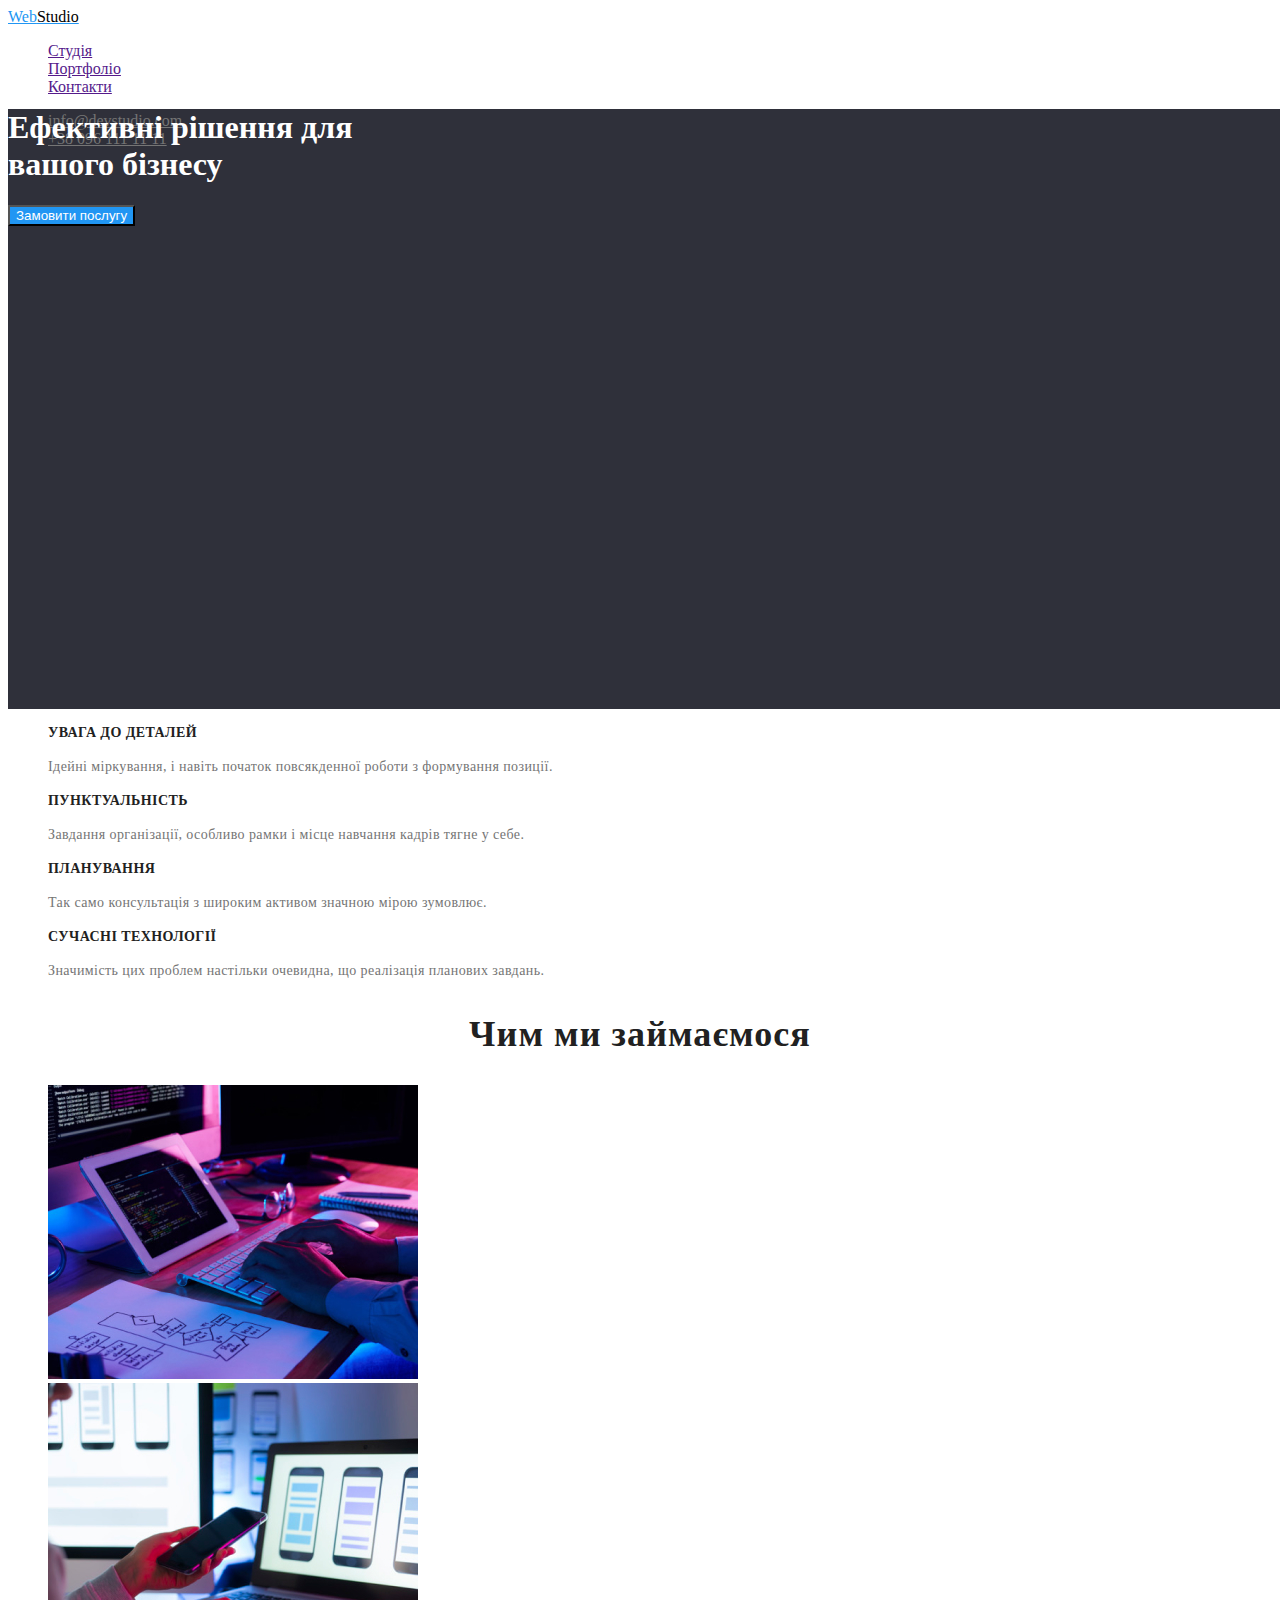
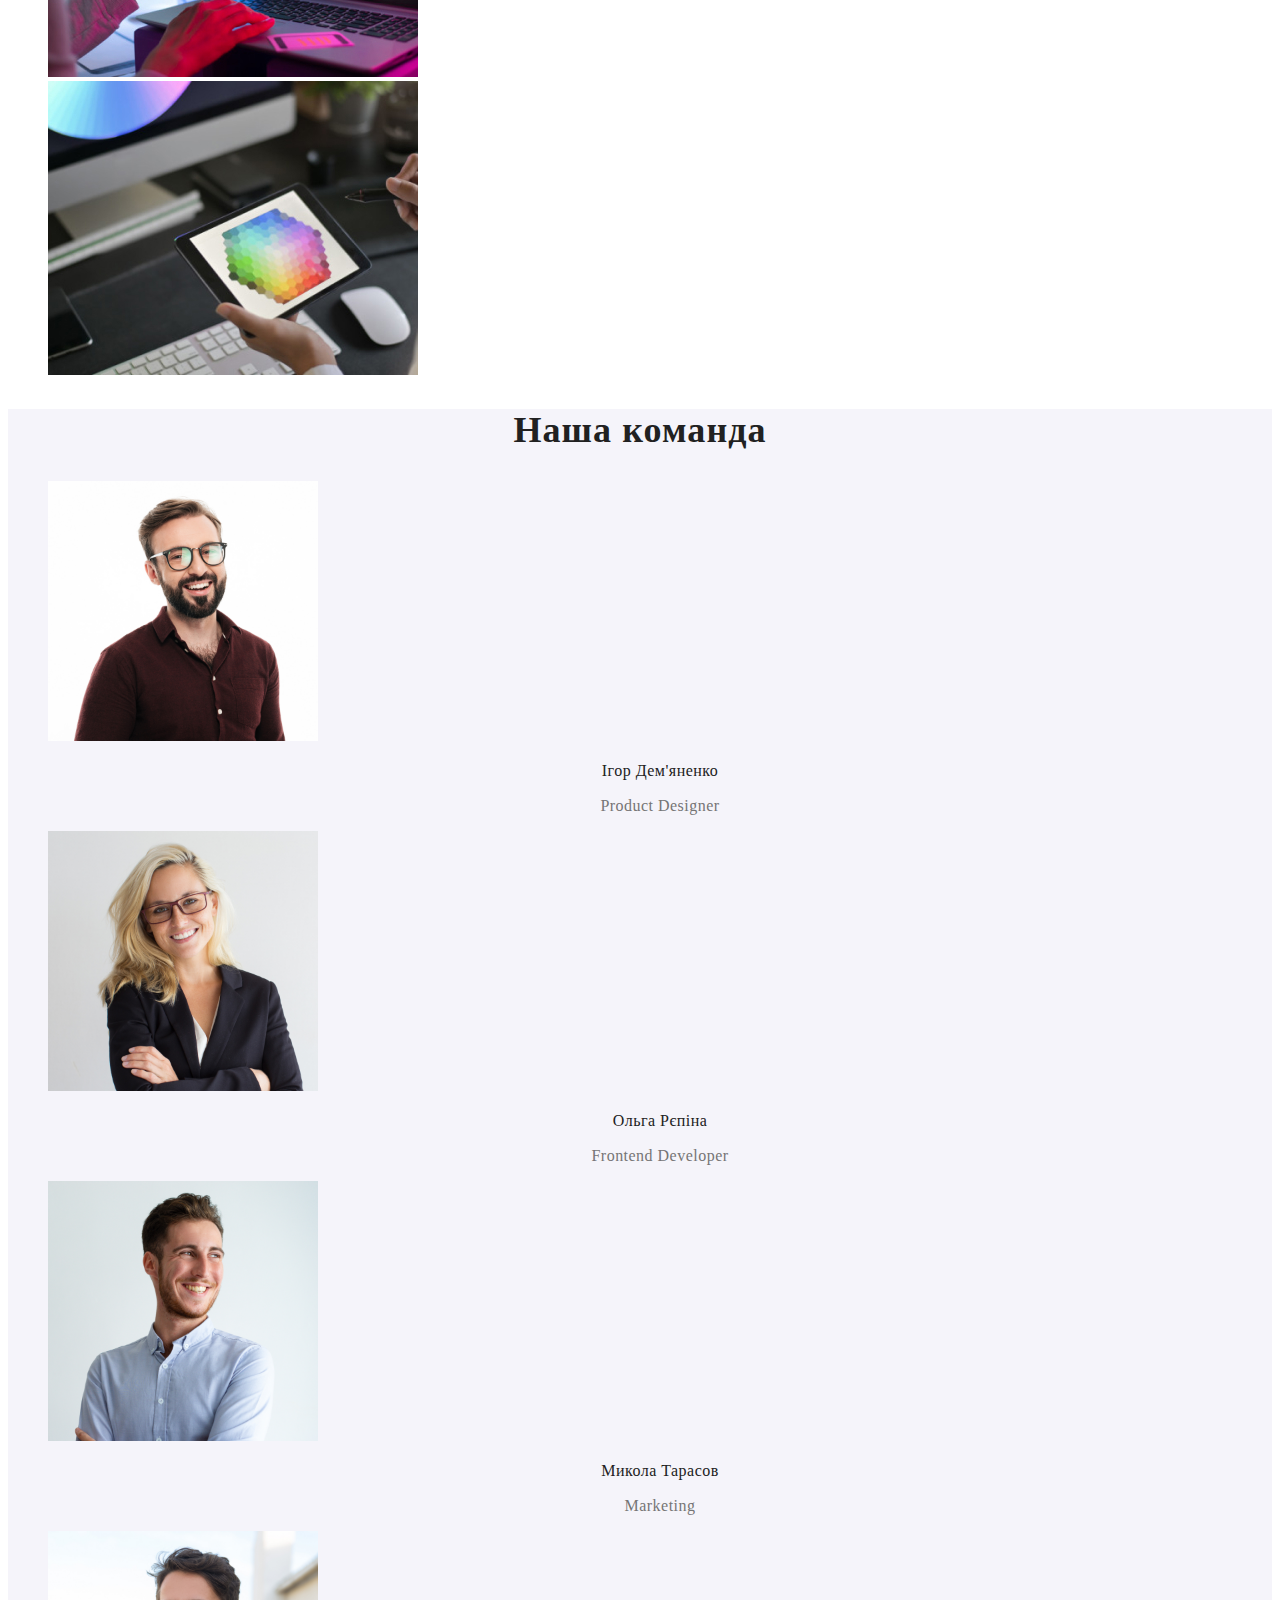
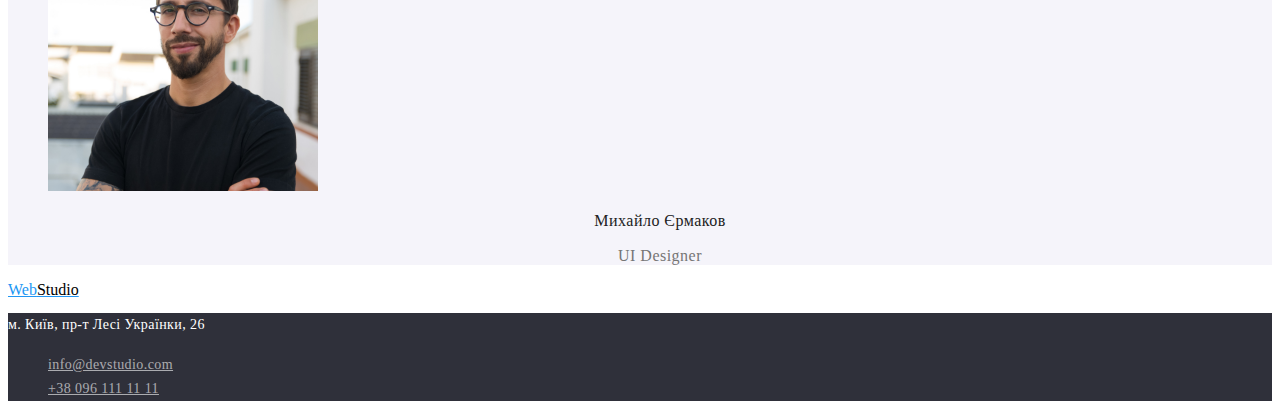
==== index.html @ 88e6d5f5 "завершив роботу з текстом і кольоома" ====
<!DOCTYPE html>
<html lang="uk">

<head>
    <meta charset="UTF-8">
    <meta http-equiv="X-UA-Compatible" content="IE=edge">
    <meta name="viewport" content="width=device-width, initial-scale=1.0">
    <title>WebStudio</title>
    <link rel="stylesheet" href="/css/styles.css">
</head>

<body>
    <!--header-->
    <header class="page-header">
        <nav>
            <a class="logo" lang="en" href="">Web<span class="logo-span">Studio</span></a>
            <ul class="site-nav">
                <li><a href="">Студія</a></li>
                <li><a href="">Портфоліо</a></li>
                <li><a href="">Контакти</a></li>
            </ul>
        </nav>
        <ul>
            <li><a class="contact-information" href="mailto:info@devstudio.com">info@devstudio.com</a></li>
            <li><a class="contact-information" href="tel:+380961111111">+38 096 111 11 11</a></li>
        </ul>
    </header>
    <!--unique page content-->
    <main>
        <!--hero-->
            <section class="hero">
                <h1 class="hero-title">Ефективні рішення для<br />вашого бізнесу</h1>
                <button class="hero-button" type="button">Замовити послугу</button>
            </section>
        <!--section-one-->
        <section class="section">
            <h2 hidden >Features</h2>
            <ul>
                <li>
                    <h3 class="section-title">УВАГА ДО ДЕТАЛЕЙ</h3>
                    <p class="section-text">Ідейні міркування, і навіть початок повсякденної роботи з формування позиції.</p>
                </li>
                <li>
                    <h3 class="section-title">ПУНКТУАЛЬНІСТЬ</h3>
                    <p class="section-text">Завдання організації, особливо рамки і місце навчання кадрів тягне у себе.</p>
                </li>
                <li>
                    <h3 class="section-title">ПЛАНУВАННЯ</h3>
                    <p class="section-text">Так само консультація з широким активом значною мірою зумовлює.</p>
                </li>
                <li>
                    <h3 class="section-title">СУЧАСНІ ТЕХНОЛОГІЇ</h3>
                    <p class="section-text">Значимість цих проблем настільки очевидна, що реалізація планових завдань.</p>
                </li>
            </ul>
        </section>
        <!--section-two-->
        <section class="about">
            <h2 class="about-title">Чим ми займаємося</h2>
            <ul>
                <li>
                    <img src="./images/img.jpg" alt="men with laptop" width="370" height="294">
                </li>
                <li>
                    <img src="./images/img2.jpg" alt="women sit in pc with phone" width="370" height="294">
                </li>
                <li>
                    <img src="./images/img3.jpg" alt="man with pan and laptop" width="370" height="294">
                </li>
            </ul>
        </section>
        <!--section-three-->
        <section class="company">
            <h2 class="company-title">Наша команда</h2>
            <ul>
                <li>
                    <img src="./images/person-one.jpg" alt="Product Designer" width="270" height="260">
                    <h3 class="company-name">Ігор Дем'яненко</h3>
                    <p class="company-text" lang="en">Product Designer</p>
                </li>
                <li>
                    <img src="./images/person-two.jpg" alt="Frontend Developer" width="270" height="260">
                    <h3 class="company-name">Ольга Рєпіна</h3>
                    <p class="company-text" lang="en">Frontend Developer</p>
                </li>
                <li>
                    <img src="./images/person-three.jpg" alt="Marketing" width="270" height="260">
                    <h3 class="company-name">Микола Тарасов</h3>
                    <p class="company-text" lang="en">Marketing</p>
                </li>
                <li>
                    <img src="./images/person-four.jpg" alt="UI Designer" width="270" height="260">
                    <h3 class="company-name">Михайло Єрмаков</h3>
                    <p class="company-text" lang="en">UI Designer</p>
                </li>
            </ul>
        </section>
    </main>
    <!--footer-->
    <footer>
        <a class="logo" lang="en" href="">Web<span class="logo-span">Studio</span></a>
        <address class="footer">
            <p class="footer-text">м. Київ, пр-т Лесі Українки, 26</p>
            <ul>
                <li>
                    <a class="footer-contacts" href="mailto:info@devstudio.com">info@devstudio.com</a>
                </li>
                <li>
                    <a class="footer-contacts" href="tel:+380961111111">+38 096 111 11 11</a>
                </li>
            </ul>
        </address>
    </footer>
</body>

</html>
---- css/styles.css ----
/* body */
body {
    background-color: #FFFFFF;
    font-family: roboto;
    color: #757575;
}
/* header */
.page-header {
width: 1600px;
    height: 80px;
}
ul {
    list-style: none;
}
/* logo */
.logo {
        color: #2196F3;
}

.logo-span {
    color: #000;
}
/* nav */
.site-nav {
        color: #212121;
        cursor: pointer;
}
.site-nav:hover, .site-nav:focus {
    color: #2196F3;
}
/* contacts */
.contact-information {
        color: #757575;
        cursor: pointer;
}
.contact-information:hover, .contact-information:focus {
    color: #2196F3;
}
/* unique page content */
/* hero */
.hero {
    background-color: #2F303A;
    width: 1600px;
        height: 600px;
}

.hero-title {
    color: #FFFFFF;
}
.hero-button {
    background-color: #2196F3;
    color: #FFFFFF;
}
/* section one */
.section {}

.section-title {
    font-style: normal;
        font-weight: 700;
        font-size: 14px;
        line-height: 16px;
        letter-spacing: 0.03em;
        text-transform: uppercase;
        color: #212121;
}

.section-text {
    font-style: normal;
        font-weight: 400;
        font-size: 14px;
        line-height: 24px;
        letter-spacing: 0.03em;
        color: #757575;
}
/* section two */
.about {}

.about-title {
    font-style: normal;
        font-weight: 700;
        font-size: 36px;
        line-height: 42px;
        text-align: center;
        letter-spacing: 0.03em;
        color: #212121;
}
/* section three */
.company {
    background-color: #F5F4FA;
}

.company-title {
    font-style: normal;
        font-weight: 700;
        font-size: 36px;
        line-height: 42px;
        text-align: center;
        letter-spacing: 0.03em;
        color: #212121;
}

.company-name {
    font-style: normal;
        font-weight: 500;
        font-size: 16px;
        line-height: 19px;
        text-align: center;
        letter-spacing: 0.03em;
        color: #212121;
}

.company-text {
    font-style: normal;
        font-weight: 400;
        font-size: 16px;
        line-height: 19px;
        text-align: center;
        letter-spacing: 0.03em;
        color: #757575;
}
/* footer */
.footer {
    background-color: #2F303A;
}

.footer-text {
    font-style: normal;
        font-weight: 400;
        font-size: 14px;
        line-height: 24px;
        letter-spacing: 0.03em;
        color: #FFFFFF;
}

.footer-contacts {
    font-style: normal;
        font-weight: 400;
        font-size: 14px;
        line-height: 24px;
        letter-spacing: 0.03em;
        color: rgba(255, 255, 255, 0.6);
}
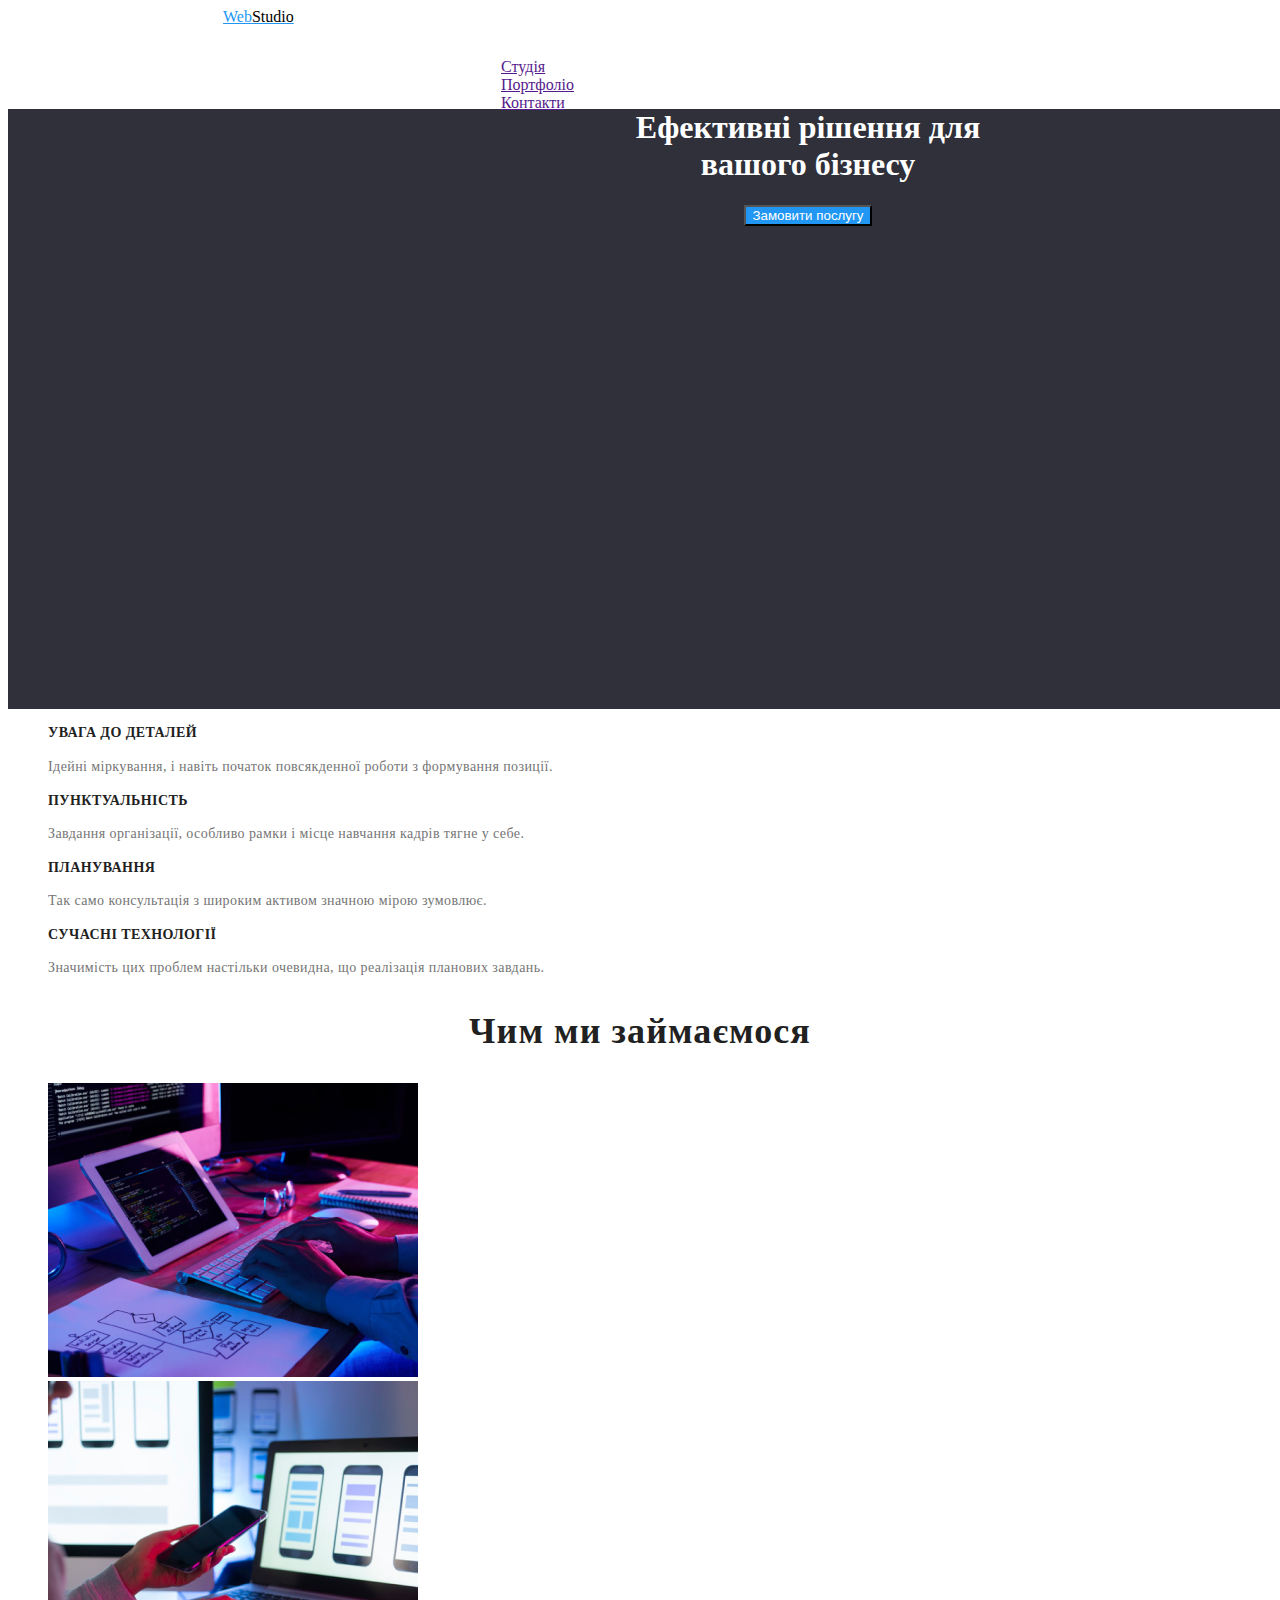
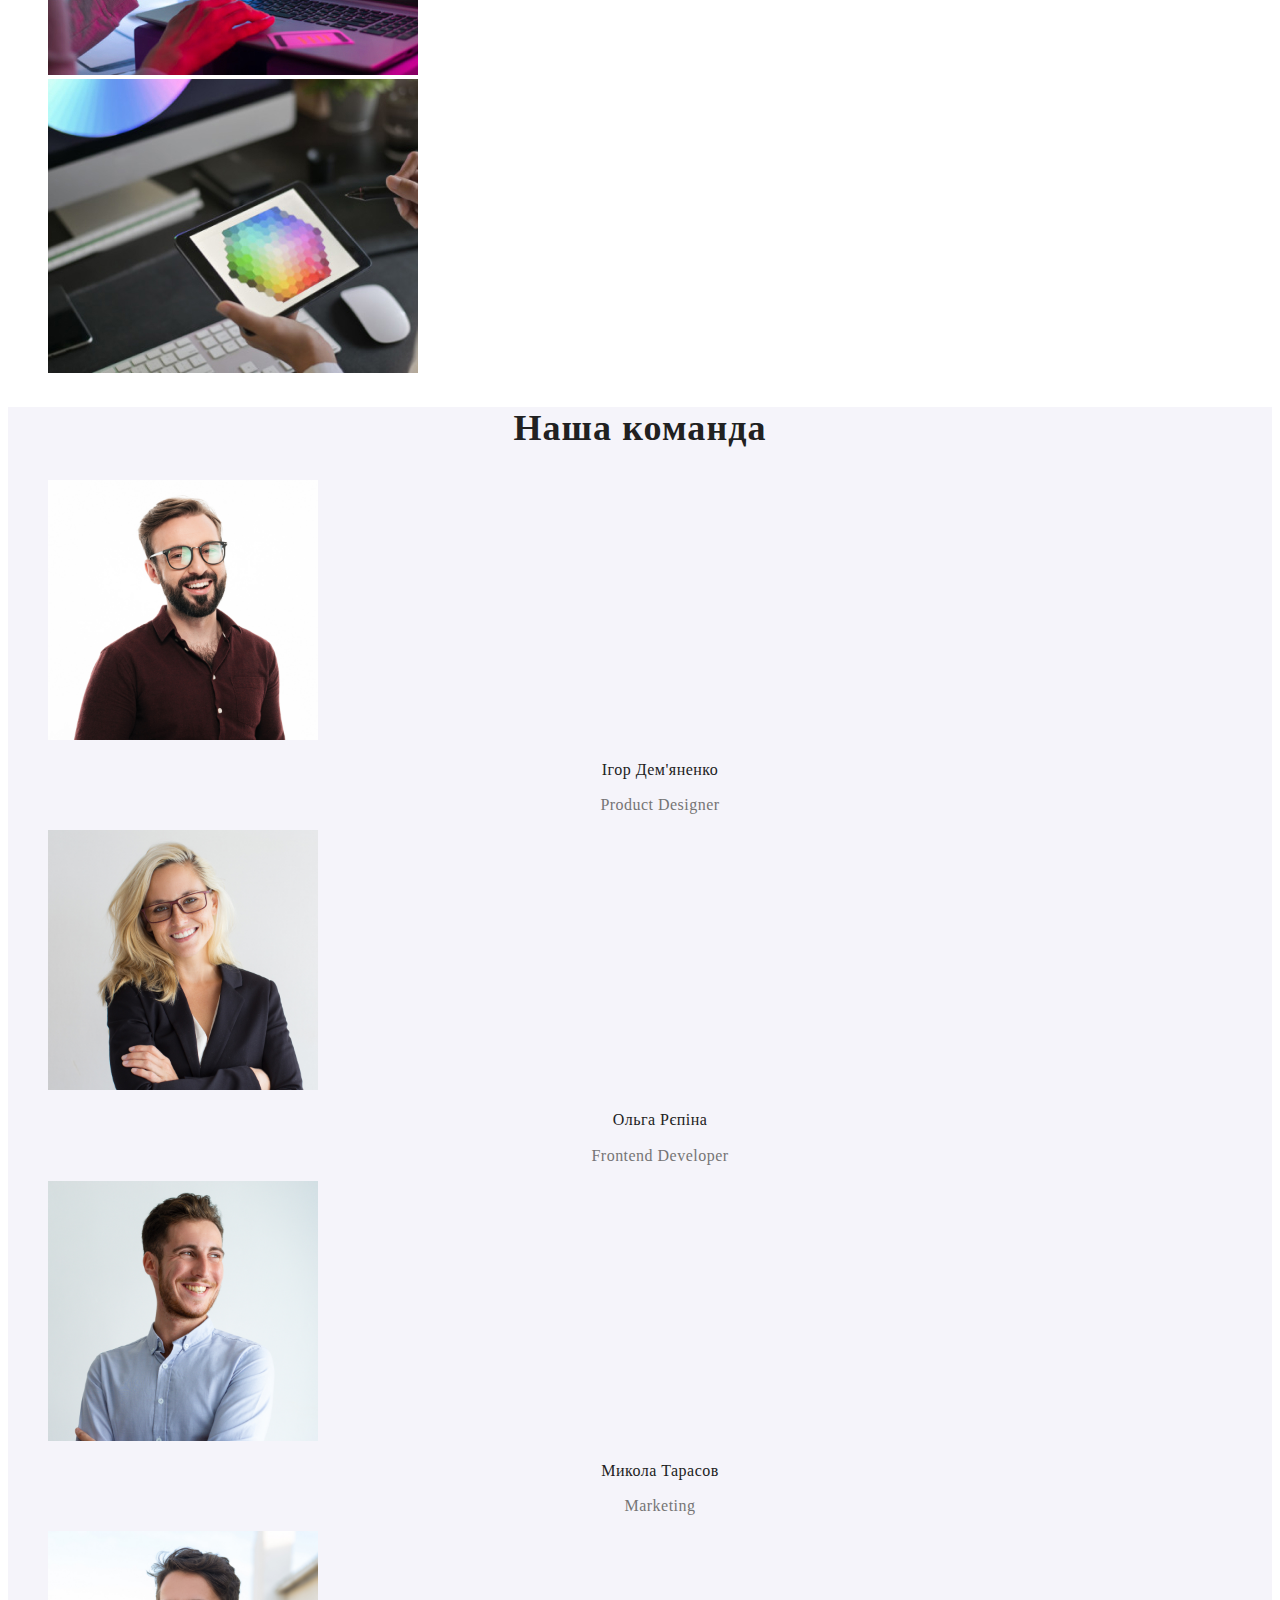
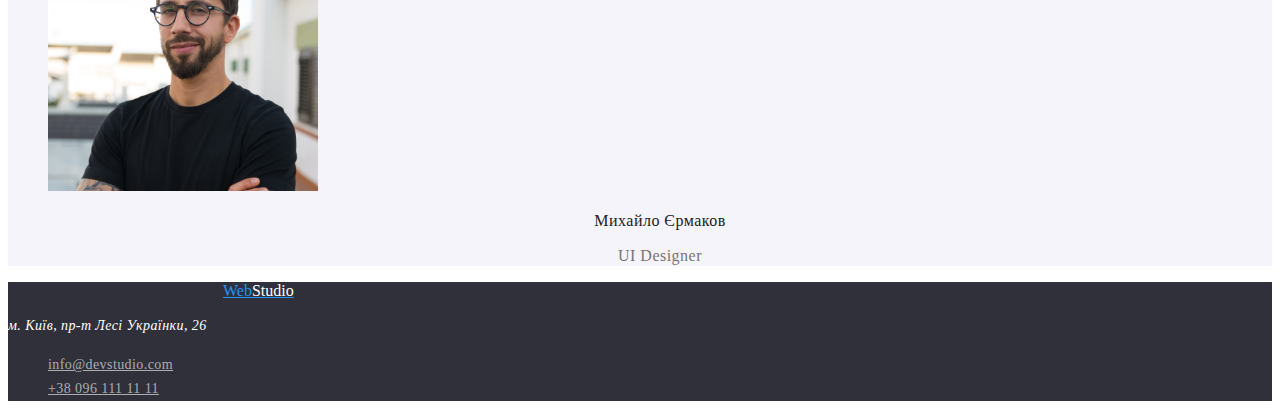
==== commit a3c53a69: "повиправляв px на множники" ====
--- a/index.html
+++ b/index.html
@@ -97,9 +97,9 @@
         </section>
     </main>
     <!--footer-->
-    <footer>
-        <a class="logo" lang="en" href="">Web<span class="logo-span">Studio</span></a>
-        <address class="footer">
+    <footer class="footer">
+        <a class="logo" lang="en" href="">Web<span class="footer-span">Studio</span></a>
+        <address>
             <p class="footer-text">м. Київ, пр-т Лесі Українки, 26</p>
             <ul>
                 <li>
--- a/css/styles.css
+++ b/css/styles.css
@@ -1,20 +1,29 @@
+:root {
+    --primary-text-color: #212121;
+    --accent-color: #757575;
+}
 /* body */
 body {
     background-color: #FFFFFF;
     font-family: roboto;
-    color: #757575;
+    color: #000;
+}
+ul {
+    list-style: none;
 }
 /* header */
 .page-header {
 width: 1600px;
     height: 80px;
+    display: flex;
 }
-ul {
-    list-style: none;
-}
+
 /* logo */
 .logo {
         color: #2196F3;
+        margin-top: 24px;
+            margin-bottom: 25px;
+            margin-left: 215px;
 }
 
 .logo-span {
@@ -22,16 +31,22 @@
 }
 /* nav */
 .site-nav {
-        color: #212121;
+        color: var(--primary-text-color);
         cursor: pointer;
+        margin-top: 32px;
+            margin-bottom: 32px;
+            margin-left: 453px;
 }
 .site-nav:hover, .site-nav:focus {
     color: #2196F3;
 }
 /* contacts */
 .contact-information {
-        color: #757575;
+        color: var(--accent-color);
         cursor: pointer;
+        margin-top: 32px;
+            margin-bottom: 32px;
+            margin-left: 1078px;
 }
 .contact-information:hover, .contact-information:focus {
     color: #2196F3;
@@ -42,6 +57,7 @@
     background-color: #2F303A;
     width: 1600px;
         height: 600px;
+        text-align: center;
 }
 
 .hero-title {
@@ -50,6 +66,7 @@
 .hero-button {
     background-color: #2196F3;
     color: #FFFFFF;
+    cursor:pointer;
 }
 /* section one */
 .section {}
@@ -58,19 +75,17 @@
     font-style: normal;
         font-weight: 700;
         font-size: 14px;
-        line-height: 16px;
+        line-height: 1.1;
         letter-spacing: 0.03em;
         text-transform: uppercase;
-        color: #212121;
+        color: var(--primary-text-color);
 }
 
 .section-text {
-    font-style: normal;
-        font-weight: 400;
         font-size: 14px;
-        line-height: 24px;
+        line-height: 1.7;
         letter-spacing: 0.03em;
-        color: #757575;
+        color: var(--accent-color);
 }
 /* section two */
 .about {}
@@ -79,10 +94,10 @@
     font-style: normal;
         font-weight: 700;
         font-size: 36px;
-        line-height: 42px;
+        line-height: 1.2;
         text-align: center;
         letter-spacing: 0.03em;
-        color: #212121;
+        color: var(--primary-text-color);
 }
 /* section three */
 .company {
@@ -93,41 +108,41 @@
     font-style: normal;
         font-weight: 700;
         font-size: 36px;
-        line-height: 42px;
+        line-height: 1.2;
         text-align: center;
         letter-spacing: 0.03em;
-        color: #212121;
+        color: var(--primary-text-color);
 }
 
 .company-name {
-    font-style: normal;
+    
         font-weight: 500;
         font-size: 16px;
-        line-height: 19px;
+        line-height: 1.2;
         text-align: center;
         letter-spacing: 0.03em;
-        color: #212121;
+        color: var(--primary-text-color);
 }
 
 .company-text {
-    font-style: normal;
-        font-weight: 400;
+    
         font-size: 16px;
-        line-height: 19px;
+        line-height: 1.2;
         text-align: center;
         letter-spacing: 0.03em;
-        color: #757575;
+        color: var(--accent-color);
 }
 /* footer */
 .footer {
     background-color: #2F303A;
 }
+.footer-span {
+    color: #FFFFFF;
+}
 
 .footer-text {
-    font-style: normal;
-        font-weight: 400;
         font-size: 14px;
-        line-height: 24px;
+        line-height: 1.7;
         letter-spacing: 0.03em;
         color: #FFFFFF;
 }
@@ -136,7 +151,10 @@
     font-style: normal;
         font-weight: 400;
         font-size: 14px;
-        line-height: 24px;
+        line-height: 1.7;
         letter-spacing: 0.03em;
         color: rgba(255, 255, 255, 0.6);
+}
+.footer-contacts:hover .footer-contacts:focus {
+    color: #2196F3;
 }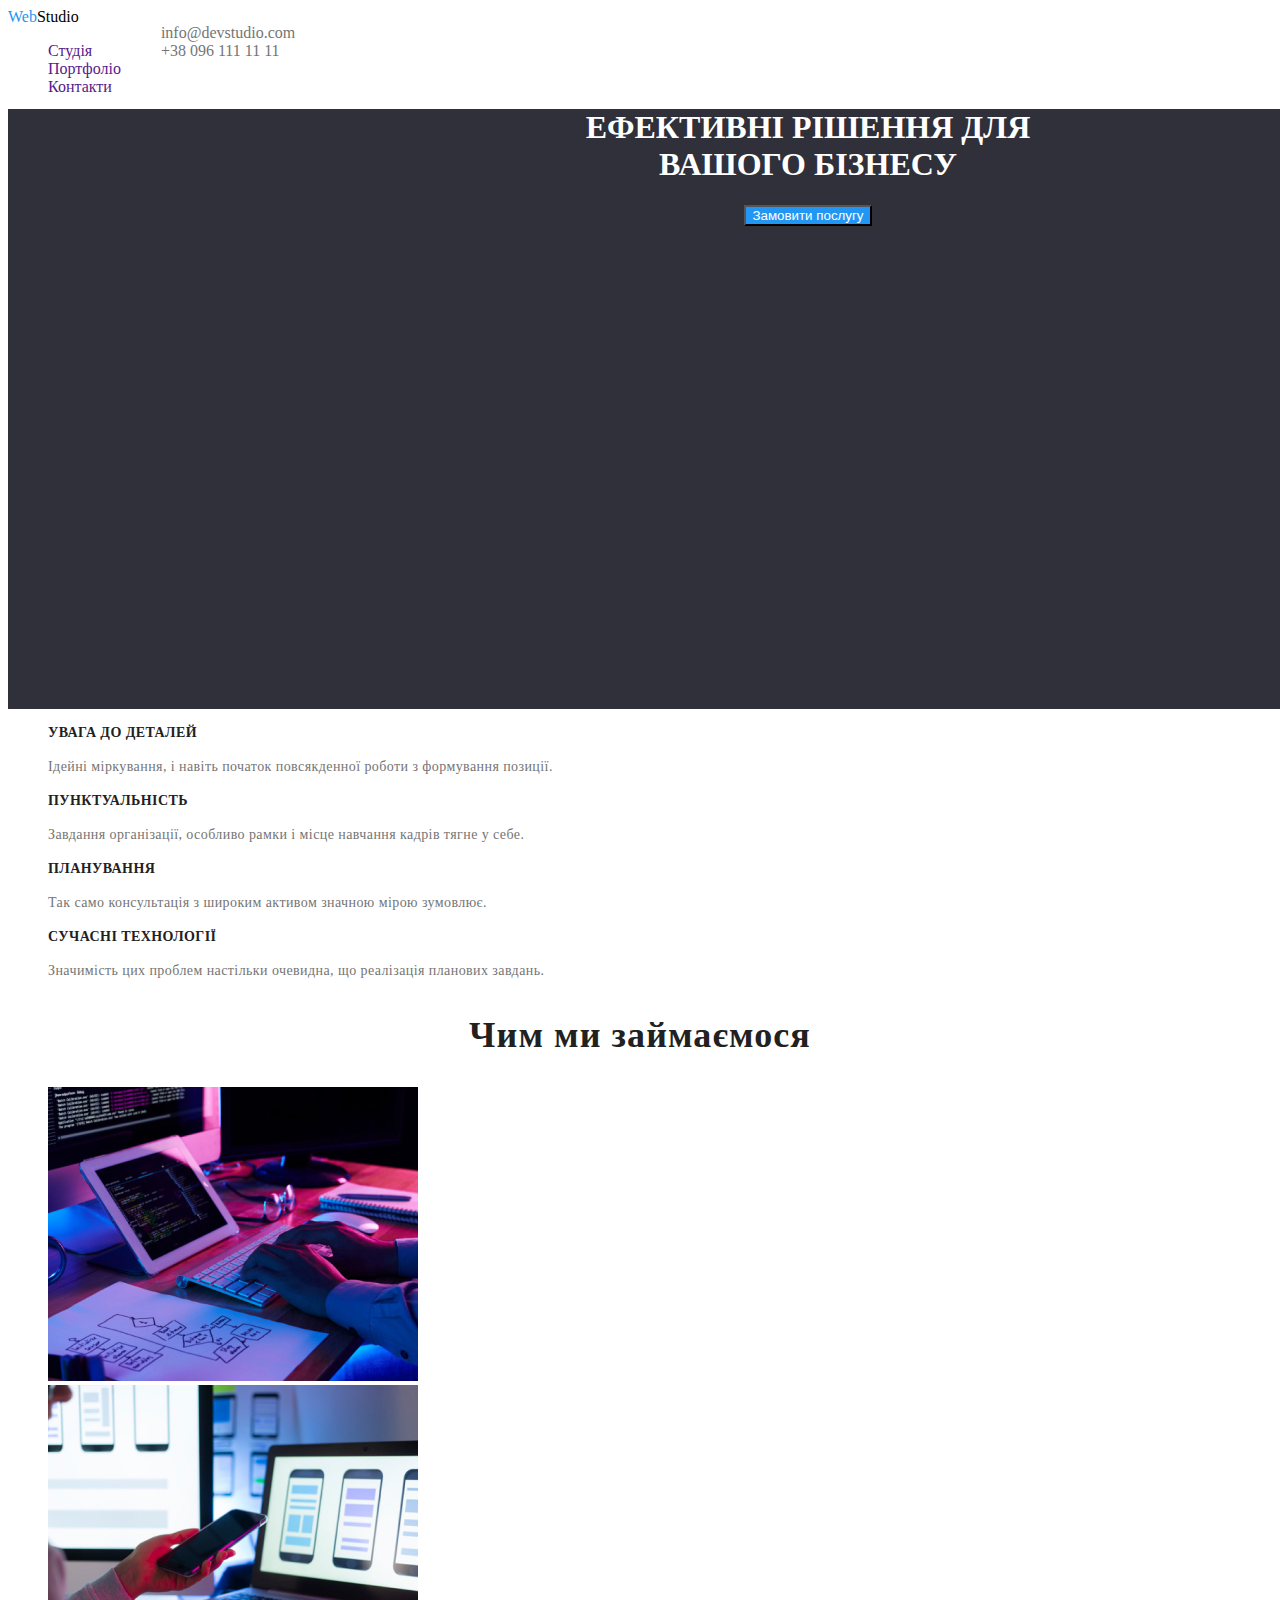
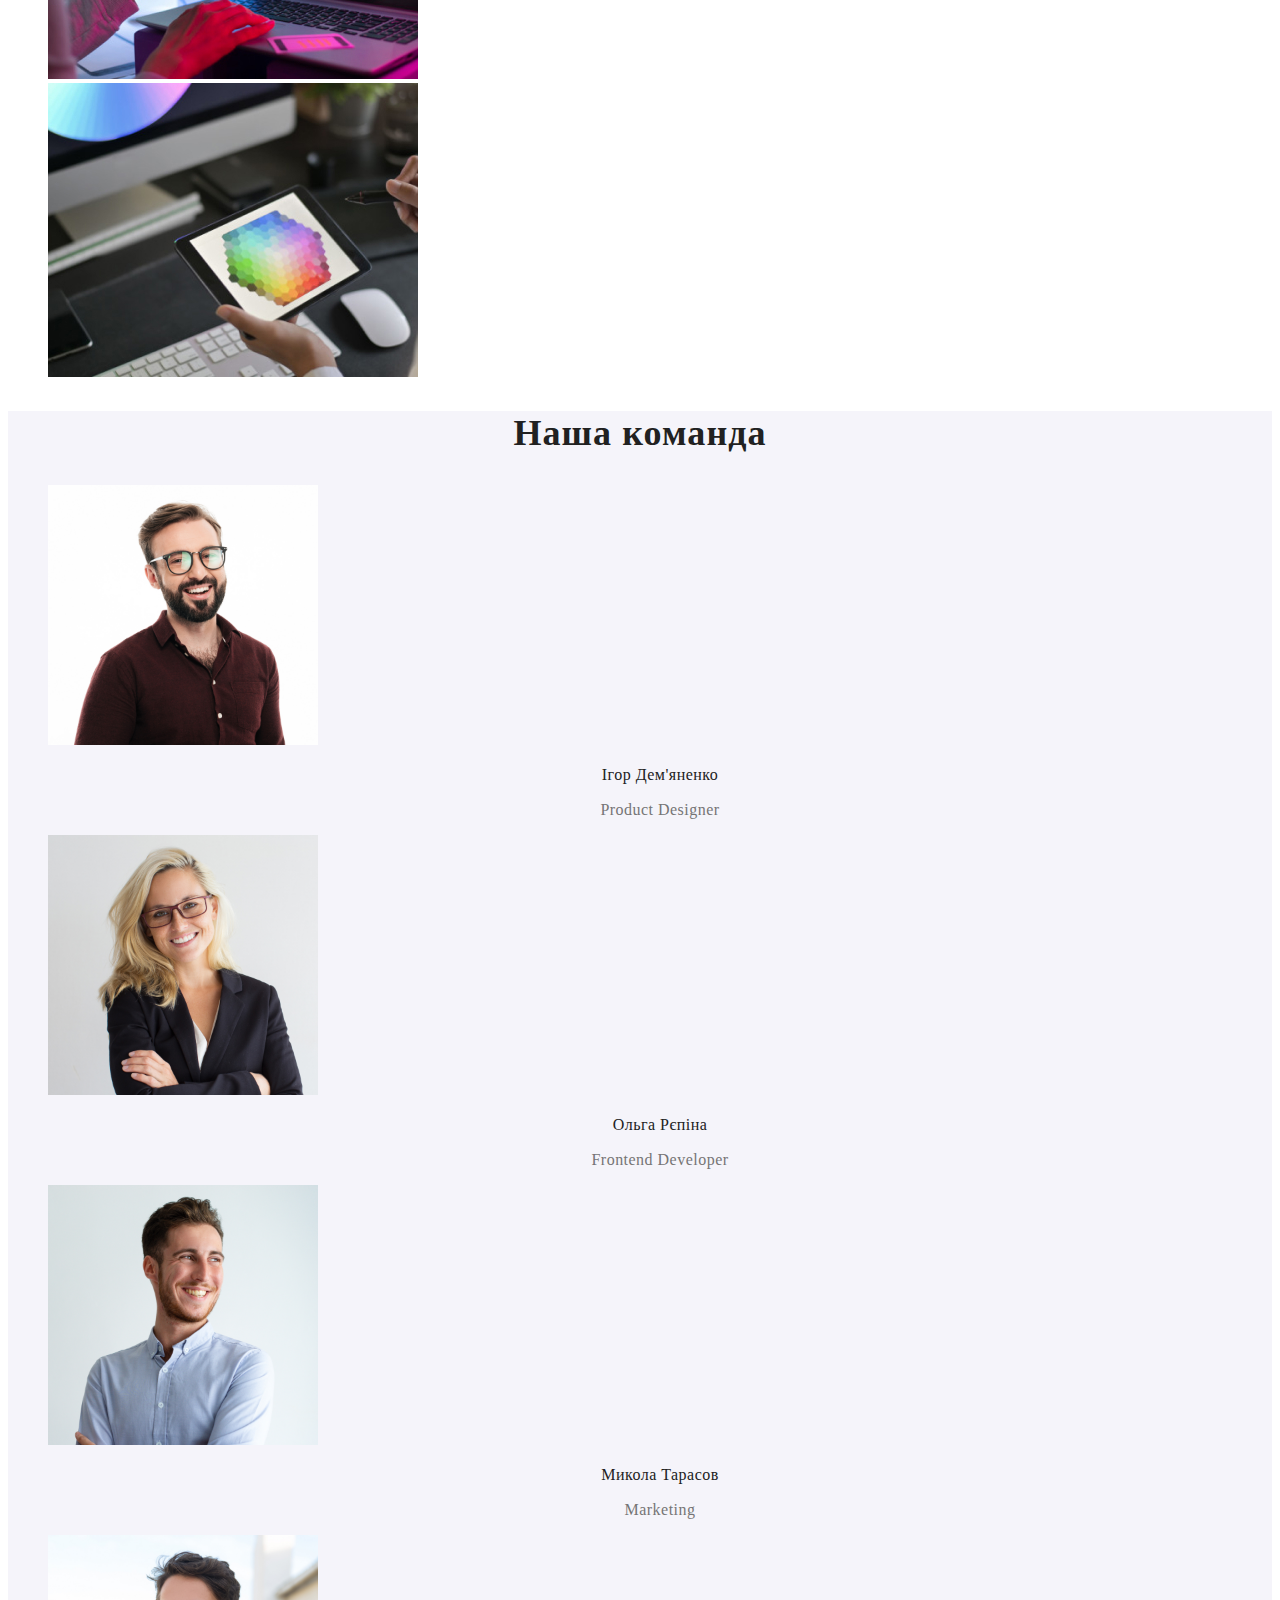
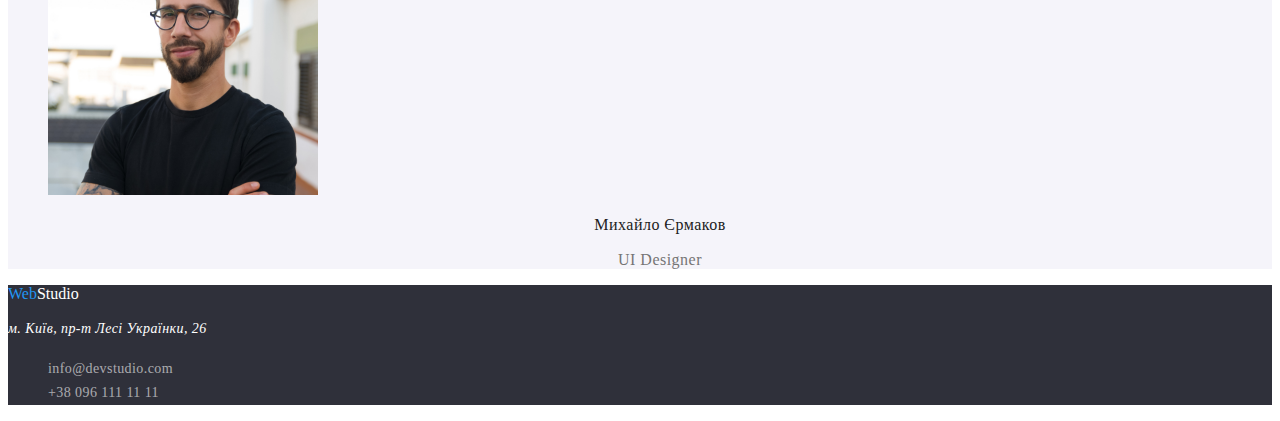
==== commit 890338d2: "Допрацьовував над дз" ====
--- a/index.html
+++ b/index.html
@@ -15,9 +15,9 @@
         <nav>
             <a class="logo" lang="en" href="">Web<span class="logo-span">Studio</span></a>
             <ul class="site-nav">
-                <li><a href="">Студія</a></li>
-                <li><a href="">Портфоліо</a></li>
-                <li><a href="">Контакти</a></li>
+                <li><a class="nav-link" href="">Студія</a></li>
+                <li><a class="nav-link" href="">Портфоліо</a></li>
+                <li><a class="nav-link" href="">Контакти</a></li>
             </ul>
         </nav>
         <ul>
--- a/css/styles.css
+++ b/css/styles.css
@@ -1,16 +1,22 @@
 :root {
     --primary-text-color: #212121;
     --accent-color: #757575;
+    --bg-color: #FFFFFF;
+    --text-color: #000;
+    --logo-color: #2196F3;
+    --second-bg-color: #F5F4FA;
+    --footer-bg-color: #2F303A;
 }
 /* body */
 body {
-    background-color: #FFFFFF;
+    background-color: var(--bg-color);
     font-family: roboto;
-    color: #000;
+    color: var(--text-color);
 }
 ul {
     list-style: none;
 }
+
 /* header */
 .page-header {
 width: 1600px;
@@ -20,52 +26,50 @@
 
 /* logo */
 .logo {
-        color: #2196F3;
-        margin-top: 24px;
-            margin-bottom: 25px;
-            margin-left: 215px;
+        color: var(--logo-color);
+    text-decoration: none;
 }
 
 .logo-span {
-    color: #000;
+    color: var(--text-color);
+    text-decoration: none;
 }
 /* nav */
 .site-nav {
         color: var(--primary-text-color);
         cursor: pointer;
-        margin-top: 32px;
-            margin-bottom: 32px;
-            margin-left: 453px;
 }
-.site-nav:hover, .site-nav:focus {
-    color: #2196F3;
+.nav-link {
+    text-decoration: none;
+}
+.site-nav:hover, .site-nav:focus, .site-nav:active {
+    color: var(--logo-color);
 }
 /* contacts */
 .contact-information {
         color: var(--accent-color);
         cursor: pointer;
-        margin-top: 32px;
-            margin-bottom: 32px;
-            margin-left: 1078px;
+        text-decoration: none;
 }
 .contact-information:hover, .contact-information:focus {
-    color: #2196F3;
+    color: var(--logo-color);
 }
 /* unique page content */
 /* hero */
 .hero {
-    background-color: #2F303A;
+    background-color: var(--footer-bg-color);
     width: 1600px;
         height: 600px;
         text-align: center;
 }
 
 .hero-title {
-    color: #FFFFFF;
+    color: var(--bg-color);
+    text-transform: uppercase;
 }
 .hero-button {
-    background-color: #2196F3;
-    color: #FFFFFF;
+    background-color: var(--logo-color);
+    color: var(--bg-color);
     cursor:pointer;
 }
 /* section one */
@@ -75,7 +79,7 @@
     font-style: normal;
         font-weight: 700;
         font-size: 14px;
-        line-height: 1.1;
+        line-height: calc(16 / 14);
         letter-spacing: 0.03em;
         text-transform: uppercase;
         color: var(--primary-text-color);
@@ -83,7 +87,7 @@
 
 .section-text {
         font-size: 14px;
-        line-height: 1.7;
+        line-height: calc(24 / 14);
         letter-spacing: 0.03em;
         color: var(--accent-color);
 }
@@ -94,21 +98,21 @@
     font-style: normal;
         font-weight: 700;
         font-size: 36px;
-        line-height: 1.2;
+        line-height: calc(44 / 36);
         text-align: center;
         letter-spacing: 0.03em;
         color: var(--primary-text-color);
 }
 /* section three */
 .company {
-    background-color: #F5F4FA;
+    background-color: var(--second-bg-color);
 }
 
 .company-title {
     font-style: normal;
         font-weight: 700;
         font-size: 36px;
-        line-height: 1.2;
+        line-height: calc(44 / 36);
         text-align: center;
         letter-spacing: 0.03em;
         color: var(--primary-text-color);
@@ -118,7 +122,7 @@
     
         font-weight: 500;
         font-size: 16px;
-        line-height: 1.2;
+        line-height: calc(19 / 16);
         text-align: center;
         letter-spacing: 0.03em;
         color: var(--primary-text-color);
@@ -127,34 +131,35 @@
 .company-text {
     
         font-size: 16px;
-        line-height: 1.2;
+        line-height: calc(19 / 16);
         text-align: center;
         letter-spacing: 0.03em;
         color: var(--accent-color);
 }
 /* footer */
 .footer {
-    background-color: #2F303A;
+    background-color: var(--footer-bg-color);
 }
 .footer-span {
-    color: #FFFFFF;
+    color: var(--bg-color);
 }
 
 .footer-text {
         font-size: 14px;
-        line-height: 1.7;
+        line-height: calc(24 / 14);
         letter-spacing: 0.03em;
-        color: #FFFFFF;
+        color: var(--bg-color);
 }
 
 .footer-contacts {
     font-style: normal;
         font-weight: 400;
         font-size: 14px;
-        line-height: 1.7;
+        line-height: calc(24 / 14);
         letter-spacing: 0.03em;
         color: rgba(255, 255, 255, 0.6);
+        text-decoration: none;
 }
-.footer-contacts:hover .footer-contacts:focus {
-    color: #2196F3;
+.footer-contacts:hover, .footer-contacts:focus, .footer-contacts:active{
+    color: var(--logo-color);
 }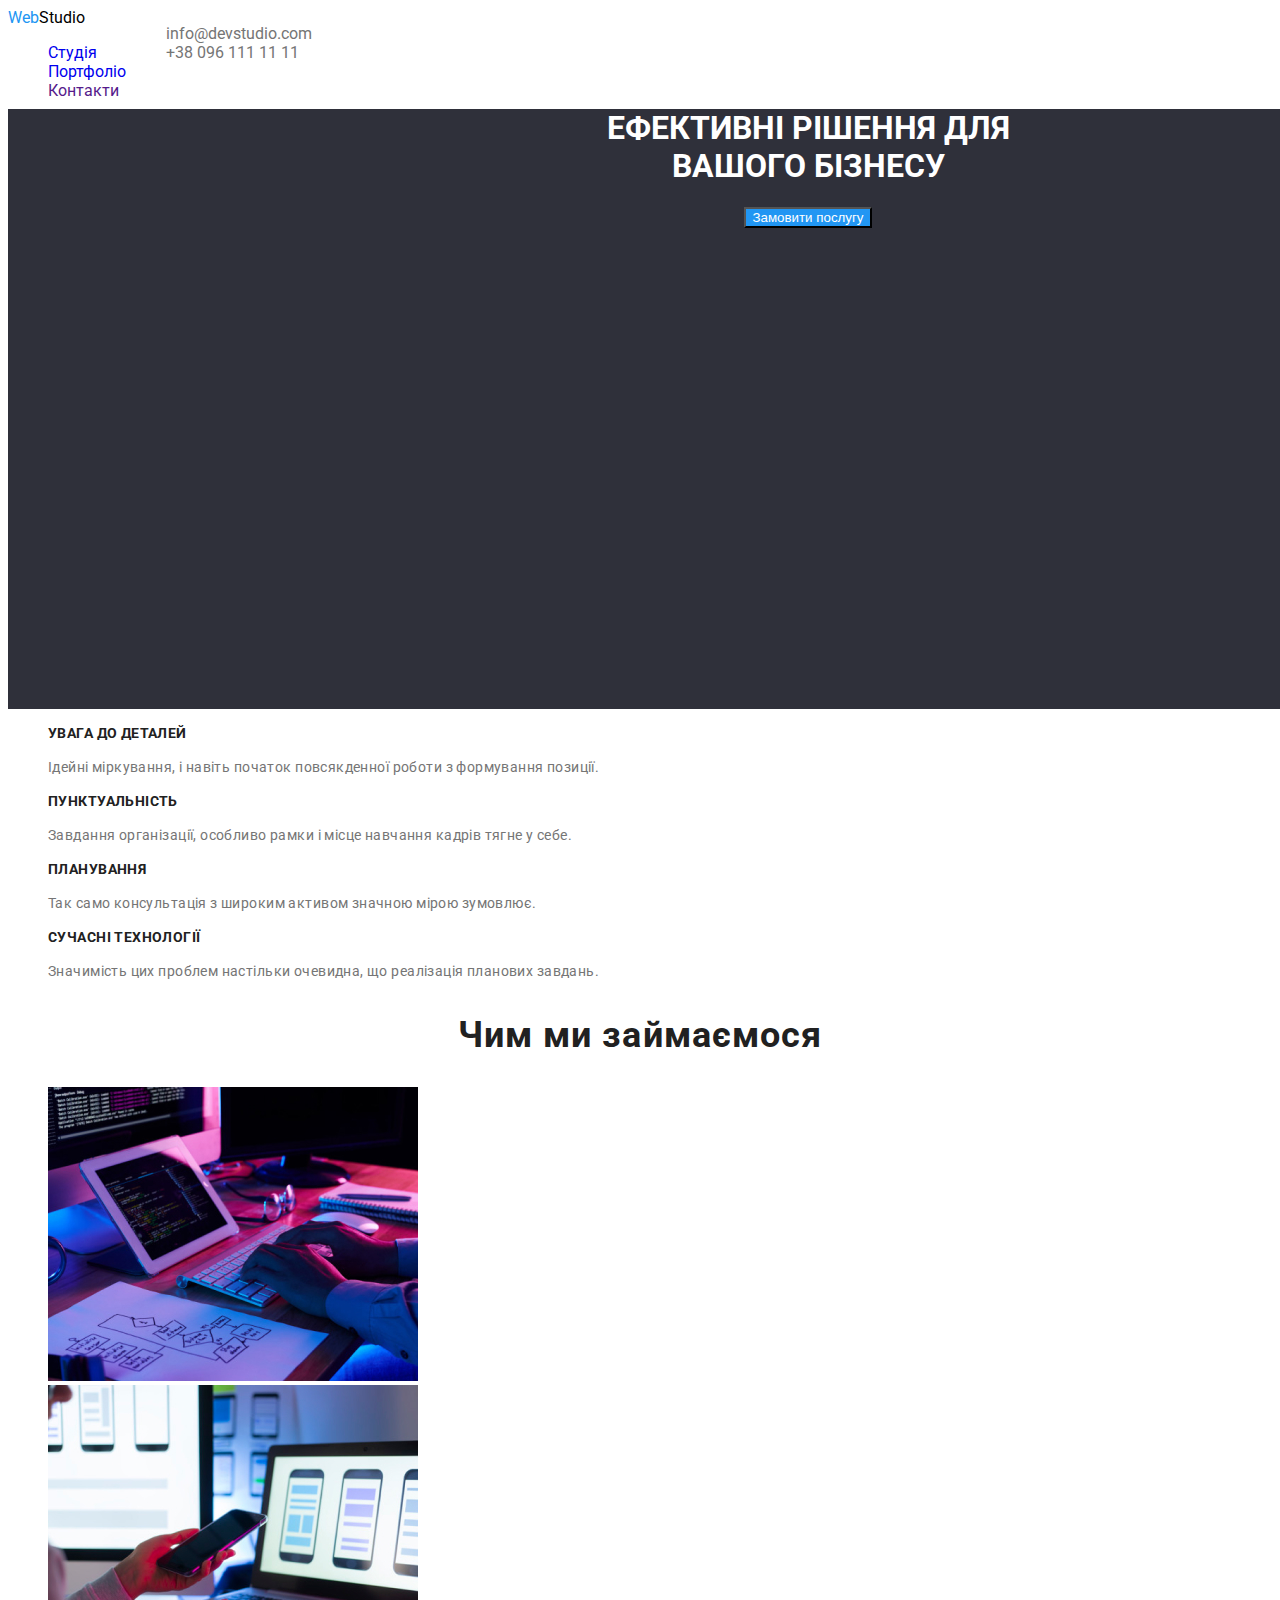
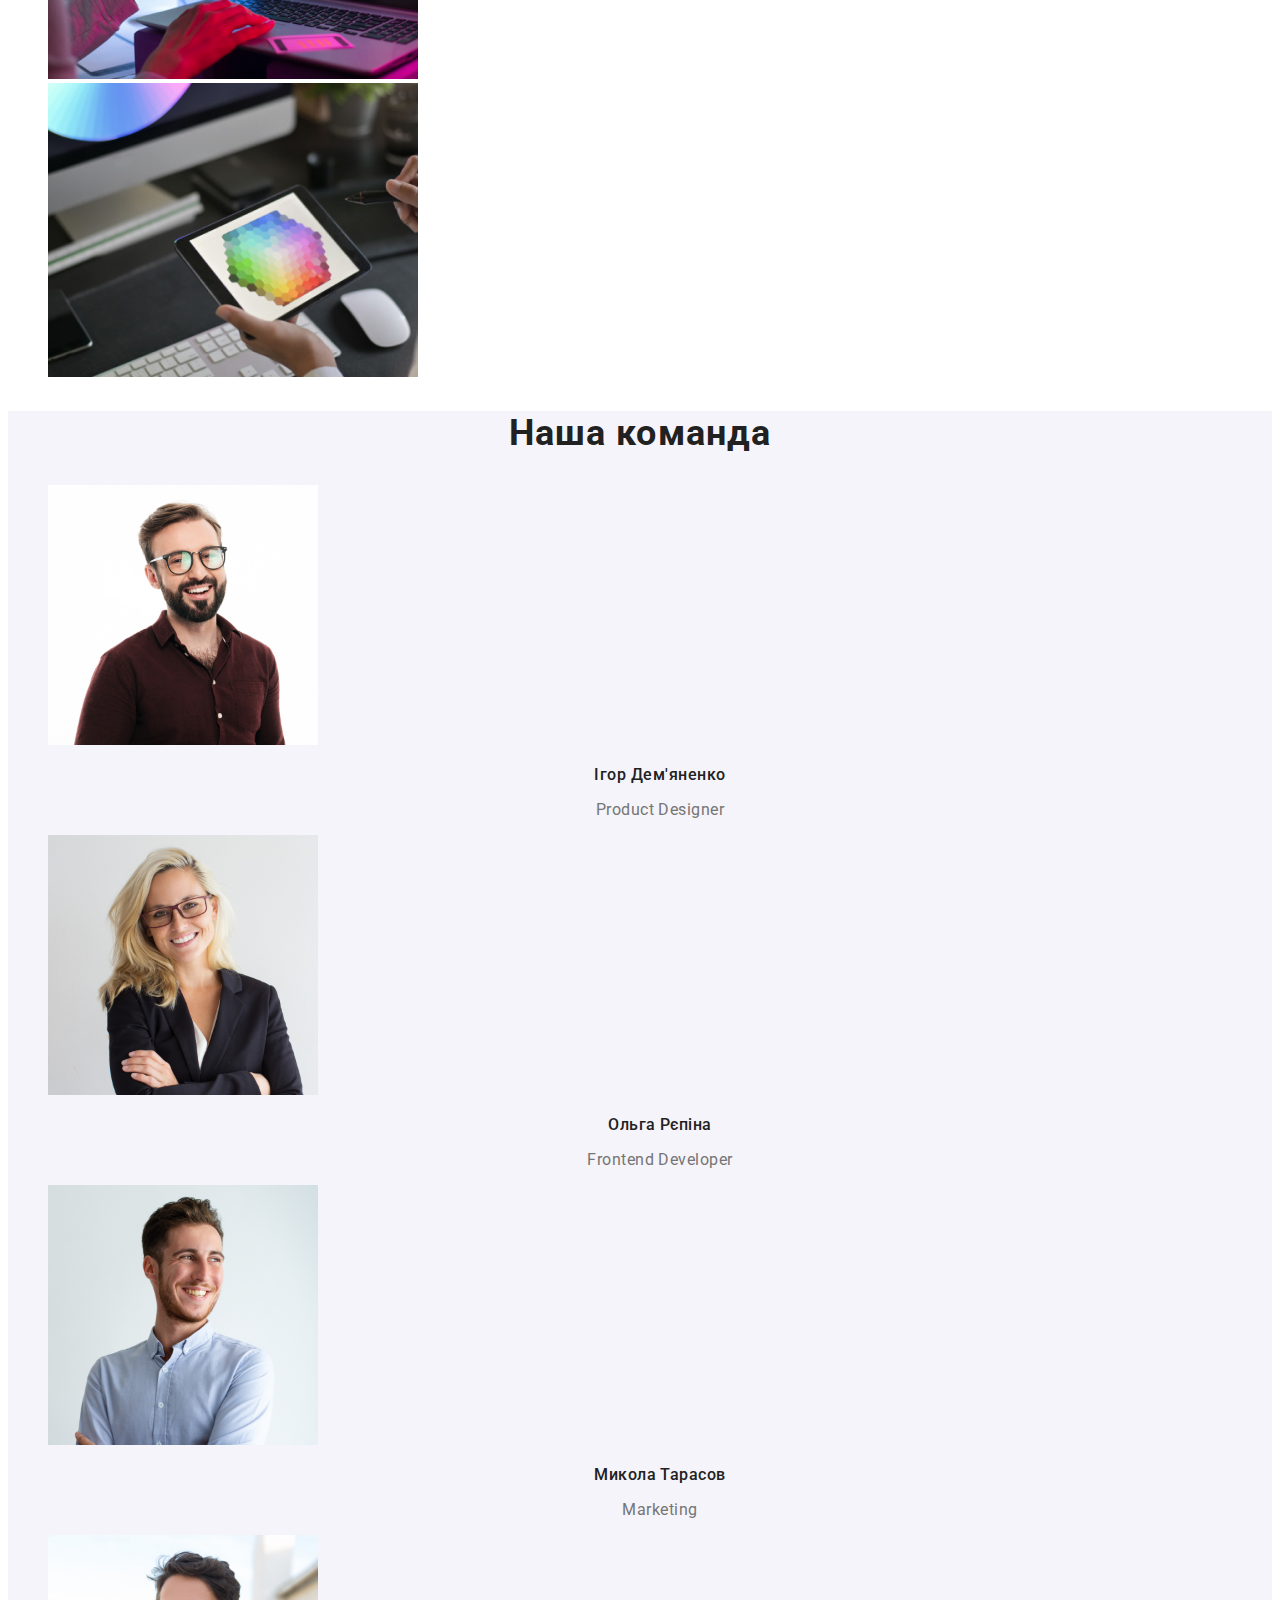
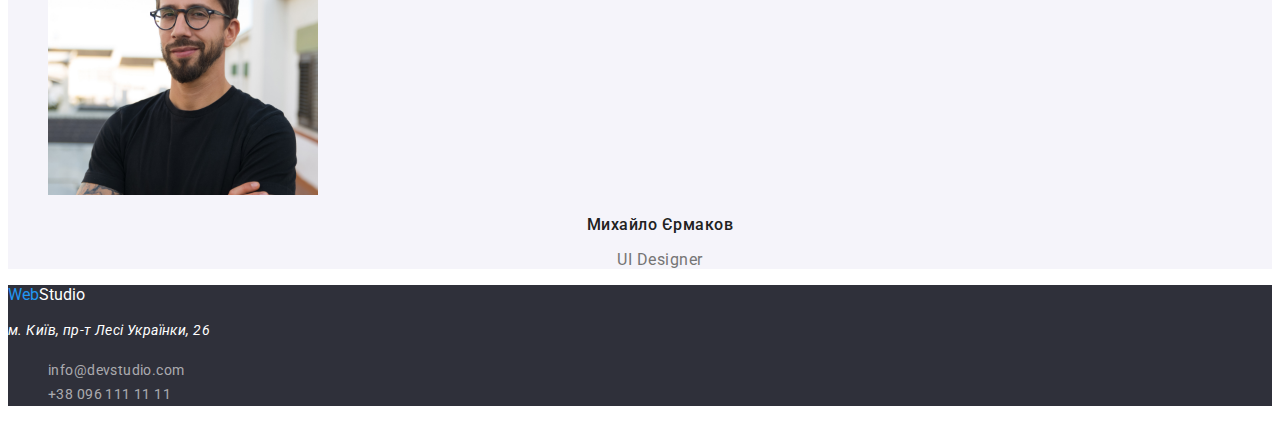
==== commit 116757de: "Допрацювання над дз" ====
--- a/index.html
+++ b/index.html
@@ -6,6 +6,11 @@
     <meta http-equiv="X-UA-Compatible" content="IE=edge">
     <meta name="viewport" content="width=device-width, initial-scale=1.0">
     <title>WebStudio</title>
+    <!-- fonts -->
+    <link rel="preconnect" href="https://fonts.googleapis.com">
+    <link rel="preconnect" href="https://fonts.gstatic.com" crossorigin>
+    <link href="https://fonts.googleapis.com/css2?family=Raleway:wght@700&family=Roboto:wght@400;500;700;900&display=swap" rel="stylesheet">
+    <!-- Styles -->
     <link rel="stylesheet" href="/css/styles.css">
 </head>
 
@@ -15,8 +20,8 @@
         <nav>
             <a class="logo" lang="en" href="">Web<span class="logo-span">Studio</span></a>
             <ul class="site-nav">
-                <li><a class="nav-link" href="">Студія</a></li>
-                <li><a class="nav-link" href="">Портфоліо</a></li>
+                <li><a class="nav-link" href="./index.html">Студія</a></li>
+                <li><a class="nav-link" href="./portfolio.html">Портфоліо</a></li>
                 <li><a class="nav-link" href="">Контакти</a></li>
             </ul>
         </nav>
--- a/css/styles.css
+++ b/css/styles.css
@@ -1,4 +1,7 @@
 :root {
+    /* Fonts */
+    --main-fonts: Roboto, sans-serif;
+    /* color */
     --primary-text-color: #212121;
     --accent-color: #757575;
     --bg-color: #FFFFFF;
@@ -162,4 +165,14 @@
 }
 .footer-contacts:hover, .footer-contacts:focus, .footer-contacts:active{
     color: var(--logo-color);
+}
+.btn {
+    background-color: var(--second-bg-color);
+    color: var(--primary-text-color);
+    cursor: pointer;
+    font-weight: 500;
+        font-size: 16px;
+        line-height: calc(26 / 16);
+        text-align: center;
+        letter-spacing: 0.03em;
 }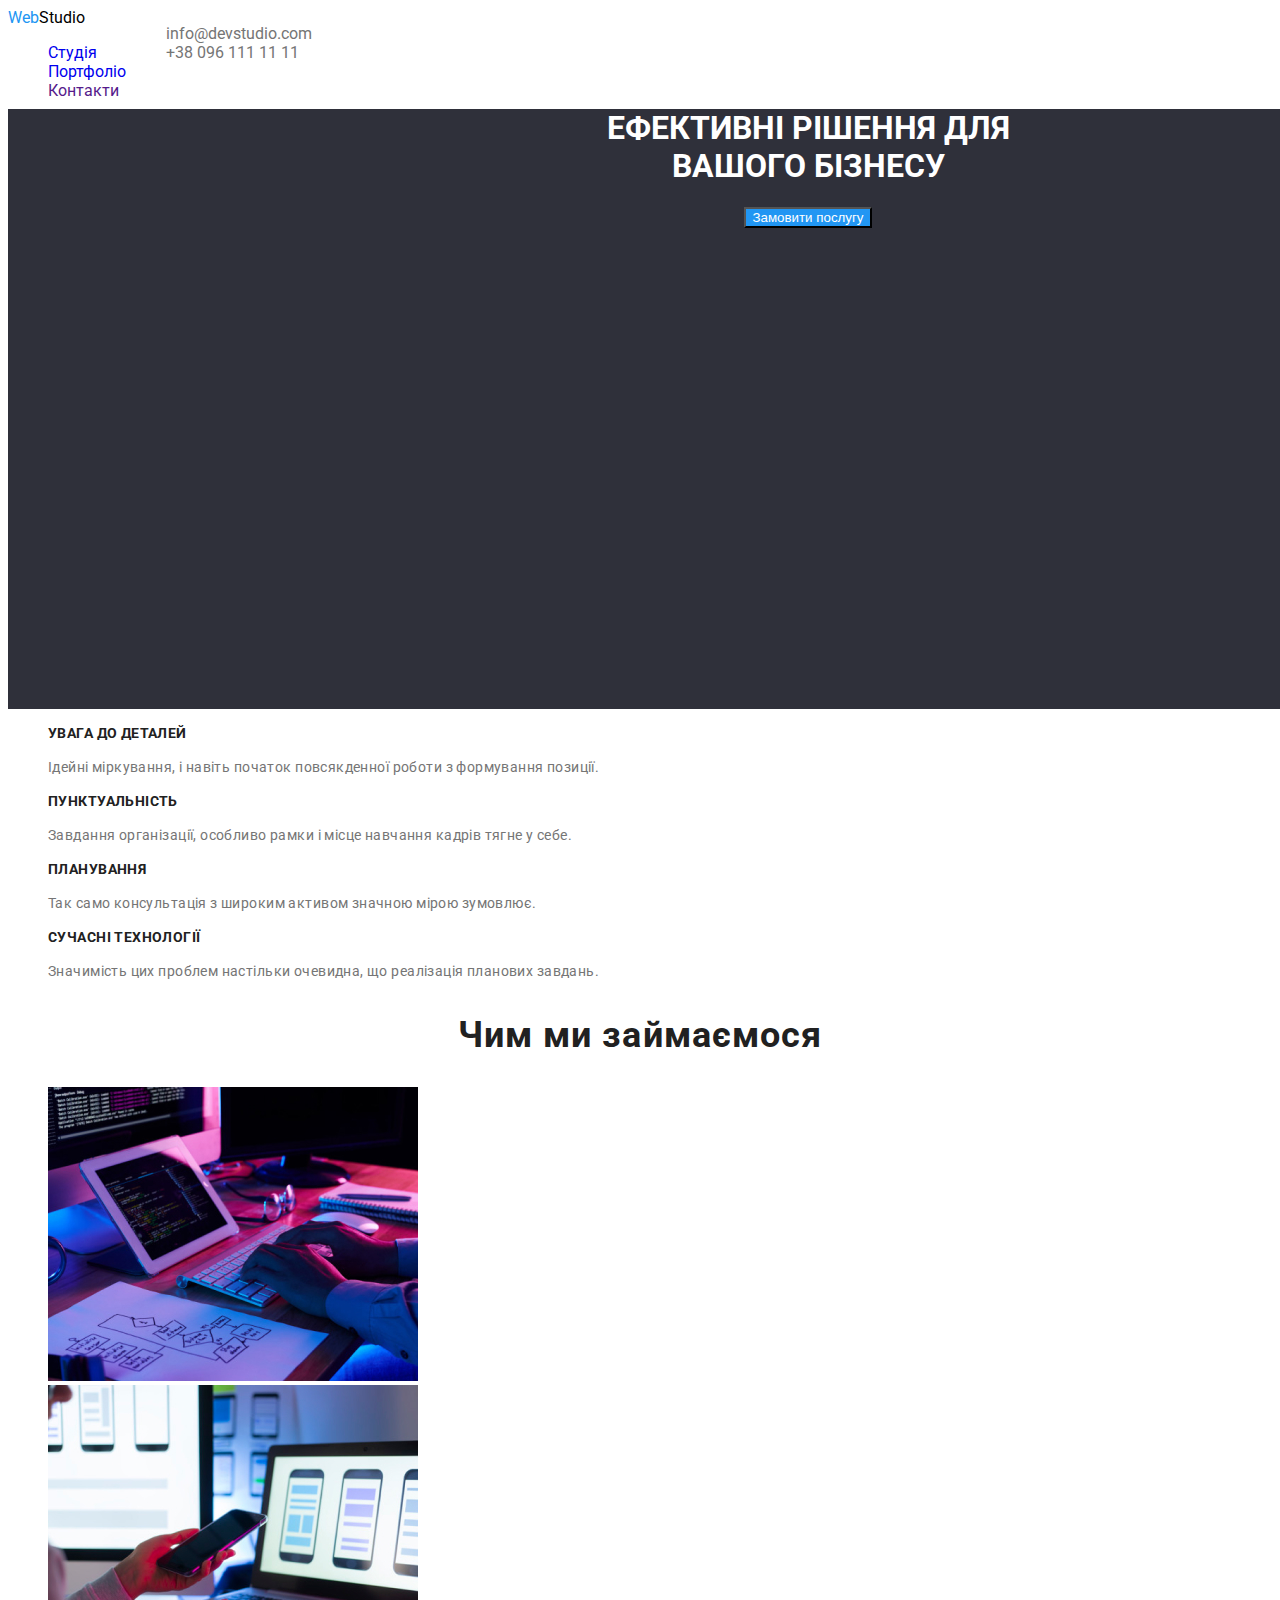
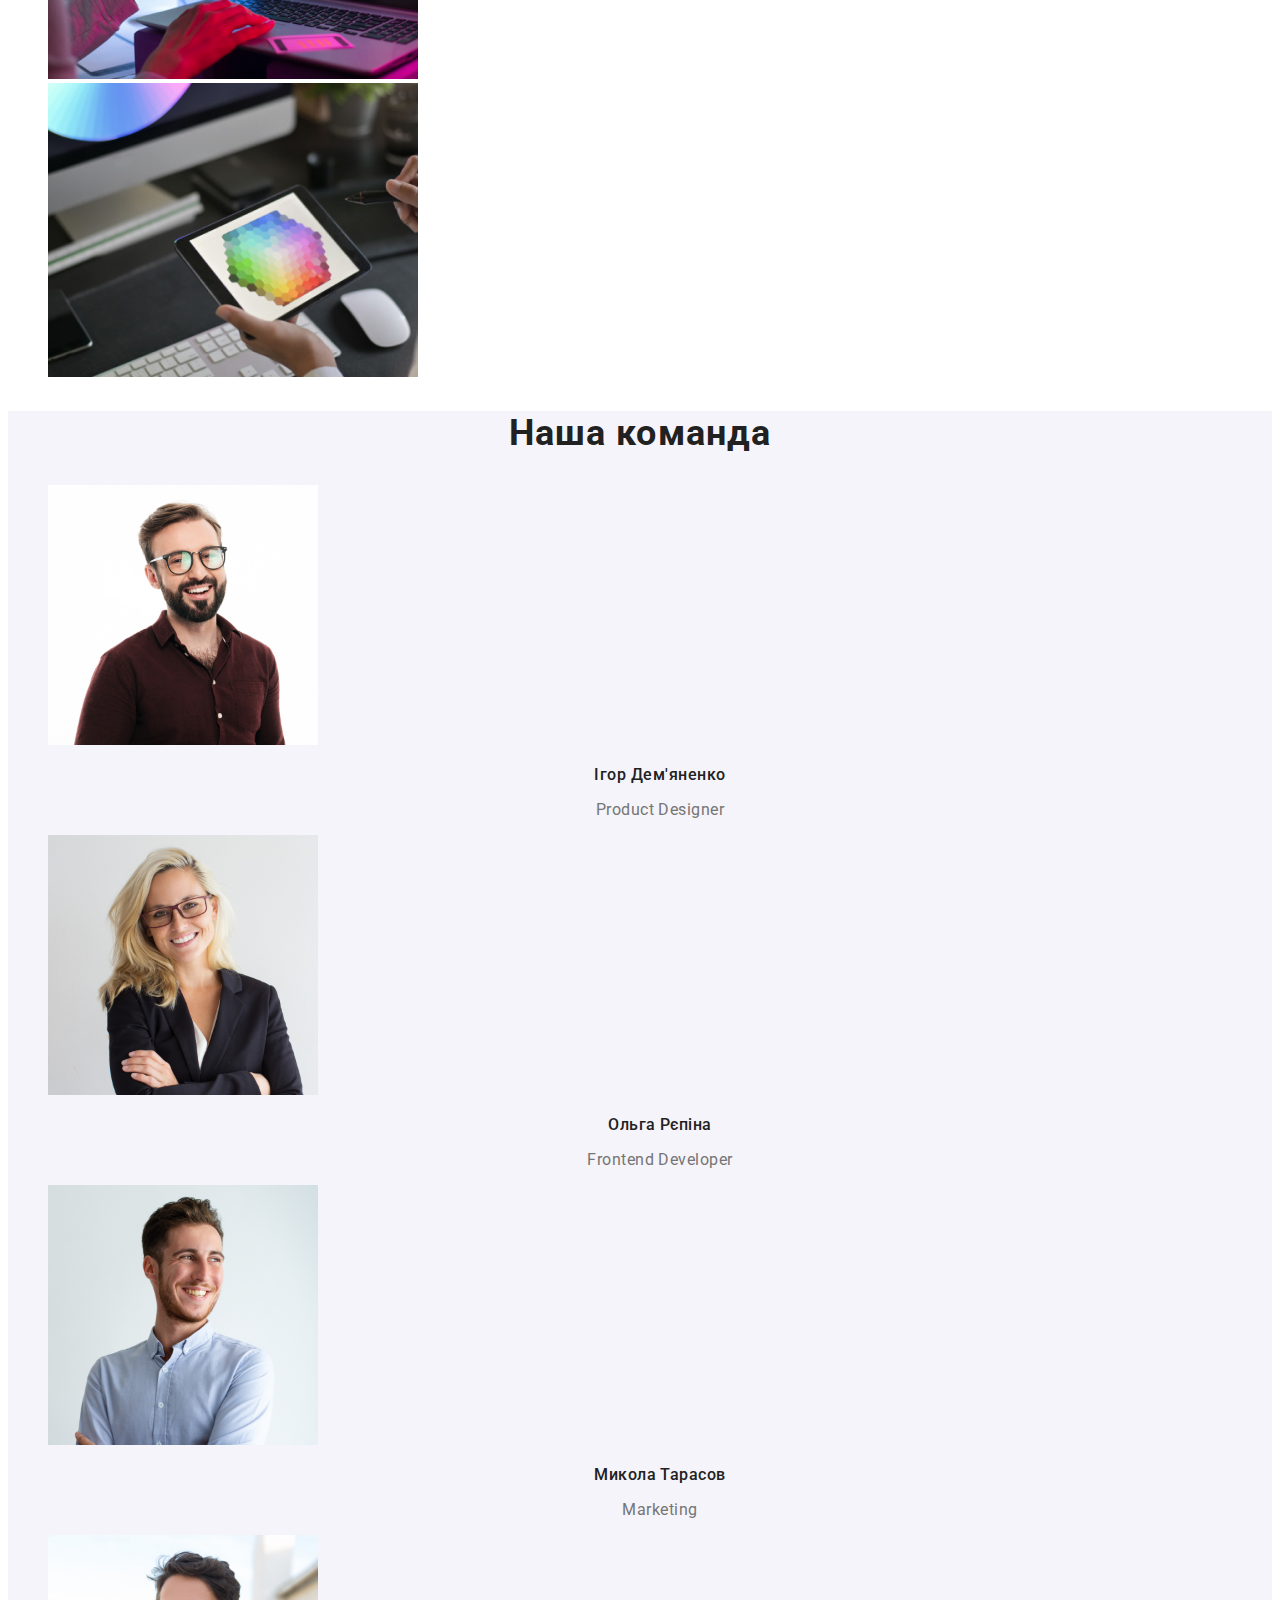
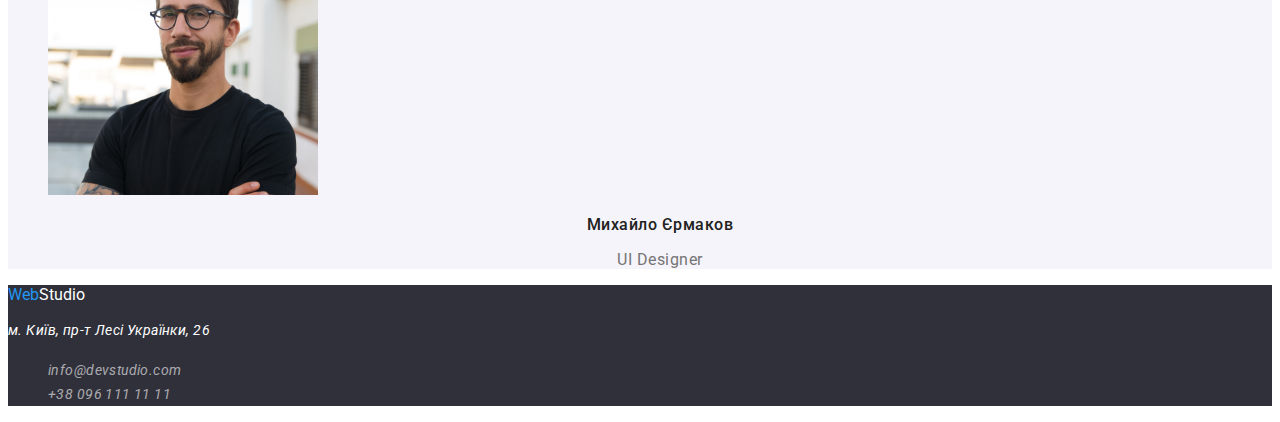
==== commit 3bff1054: "закінчив дз2" ====
--- a/index.html
+++ b/index.html
@@ -25,7 +25,7 @@
                 <li><a class="nav-link" href="">Контакти</a></li>
             </ul>
         </nav>
-        <ul>
+        <ul class="site-contact">
             <li><a class="contact-information" href="mailto:info@devstudio.com">info@devstudio.com</a></li>
             <li><a class="contact-information" href="tel:+380961111111">+38 096 111 11 11</a></li>
         </ul>
@@ -40,7 +40,7 @@
         <!--section-one-->
         <section class="section">
             <h2 hidden >Features</h2>
-            <ul>
+            <ul class="section-about">
                 <li>
                     <h3 class="section-title">УВАГА ДО ДЕТАЛЕЙ</h3>
                     <p class="section-text">Ідейні міркування, і навіть початок повсякденної роботи з формування позиції.</p>
@@ -62,7 +62,7 @@
         <!--section-two-->
         <section class="about">
             <h2 class="about-title">Чим ми займаємося</h2>
-            <ul>
+            <ul class="about-list">
                 <li>
                     <img src="./images/img.jpg" alt="men with laptop" width="370" height="294">
                 </li>
@@ -77,7 +77,7 @@
         <!--section-three-->
         <section class="company">
             <h2 class="company-title">Наша команда</h2>
-            <ul>
+            <ul class="company-list">
                 <li>
                     <img src="./images/person-one.jpg" alt="Product Designer" width="270" height="260">
                     <h3 class="company-name">Ігор Дем'яненко</h3>
@@ -106,7 +106,7 @@
         <a class="logo" lang="en" href="">Web<span class="footer-span">Studio</span></a>
         <address>
             <p class="footer-text">м. Київ, пр-т Лесі Українки, 26</p>
-            <ul>
+            <ul class="footer-list">
                 <li>
                     <a class="footer-contacts" href="mailto:info@devstudio.com">info@devstudio.com</a>
                 </li>
--- a/css/styles.css
+++ b/css/styles.css
@@ -16,9 +16,6 @@
     font-family: roboto;
     color: var(--text-color);
 }
-ul {
-    list-style: none;
-}
 
 /* header */
 .page-header {
@@ -41,13 +38,16 @@
 .site-nav {
         color: var(--primary-text-color);
         cursor: pointer;
-}
-.nav-link {
-    text-decoration: none;
-}
+        list-style: none;
+}
+
 .site-nav:hover, .site-nav:focus, .site-nav:active {
     color: var(--logo-color);
 }
+.nav-link {
+    text-decoration: none;
+}
+
 /* contacts */
 .contact-information {
         color: var(--accent-color);
@@ -57,6 +57,10 @@
 .contact-information:hover, .contact-information:focus {
     color: var(--logo-color);
 }
+.site-contact {
+    list-style: none;
+}
+
 /* unique page content */
 /* hero */
 .hero {
@@ -78,6 +82,10 @@
 /* section one */
 .section {}
 
+.section-about {
+    list-style: none;
+}
+
 .section-title {
     font-style: normal;
         font-weight: 700;
@@ -106,6 +114,10 @@
         letter-spacing: 0.03em;
         color: var(--primary-text-color);
 }
+.about-list {
+    list-style: none;
+}
+
 /* section three */
 .company {
     background-color: var(--second-bg-color);
@@ -120,6 +132,10 @@
         letter-spacing: 0.03em;
         color: var(--primary-text-color);
 }
+.company-list {
+    list-style: none;
+}
+
 
 .company-name {
     
@@ -153,10 +169,12 @@
         letter-spacing: 0.03em;
         color: var(--bg-color);
 }
+.footer-list {
+    list-style: none;
+}
+
 
 .footer-contacts {
-    font-style: normal;
-        font-weight: 400;
         font-size: 14px;
         line-height: calc(24 / 14);
         letter-spacing: 0.03em;
@@ -166,6 +184,34 @@
 .footer-contacts:hover, .footer-contacts:focus, .footer-contacts:active{
     color: var(--logo-color);
 }
+.btn-list {
+    list-style: none;
+}
+.img-list {
+    list-style: none;
+}
+.link-img {
+    text-decoration: none;
+}
+
+.img-title {
+    font-weight: 700;
+        font-size: 18px;
+        line-height: calc(36 / 18);
+        letter-spacing: 0.06em;
+        color: var(--primary-text-color);
+}
+
+.sub-text {
+    font-size: 16px;
+        line-height: calc(30 / 16);
+        letter-spacing: 0.03em;
+        color: var(--accent-color);
+}
+
+.section-btn {
+}
+
 .btn {
     background-color: var(--second-bg-color);
     color: var(--primary-text-color);
@@ -175,4 +221,8 @@
         line-height: calc(26 / 16);
         text-align: center;
         letter-spacing: 0.03em;
+}
+.btn:hover, .btn:focus, .btn:active {
+    background-color: var(--logo-color);
+        color: var(--bg-color);
 }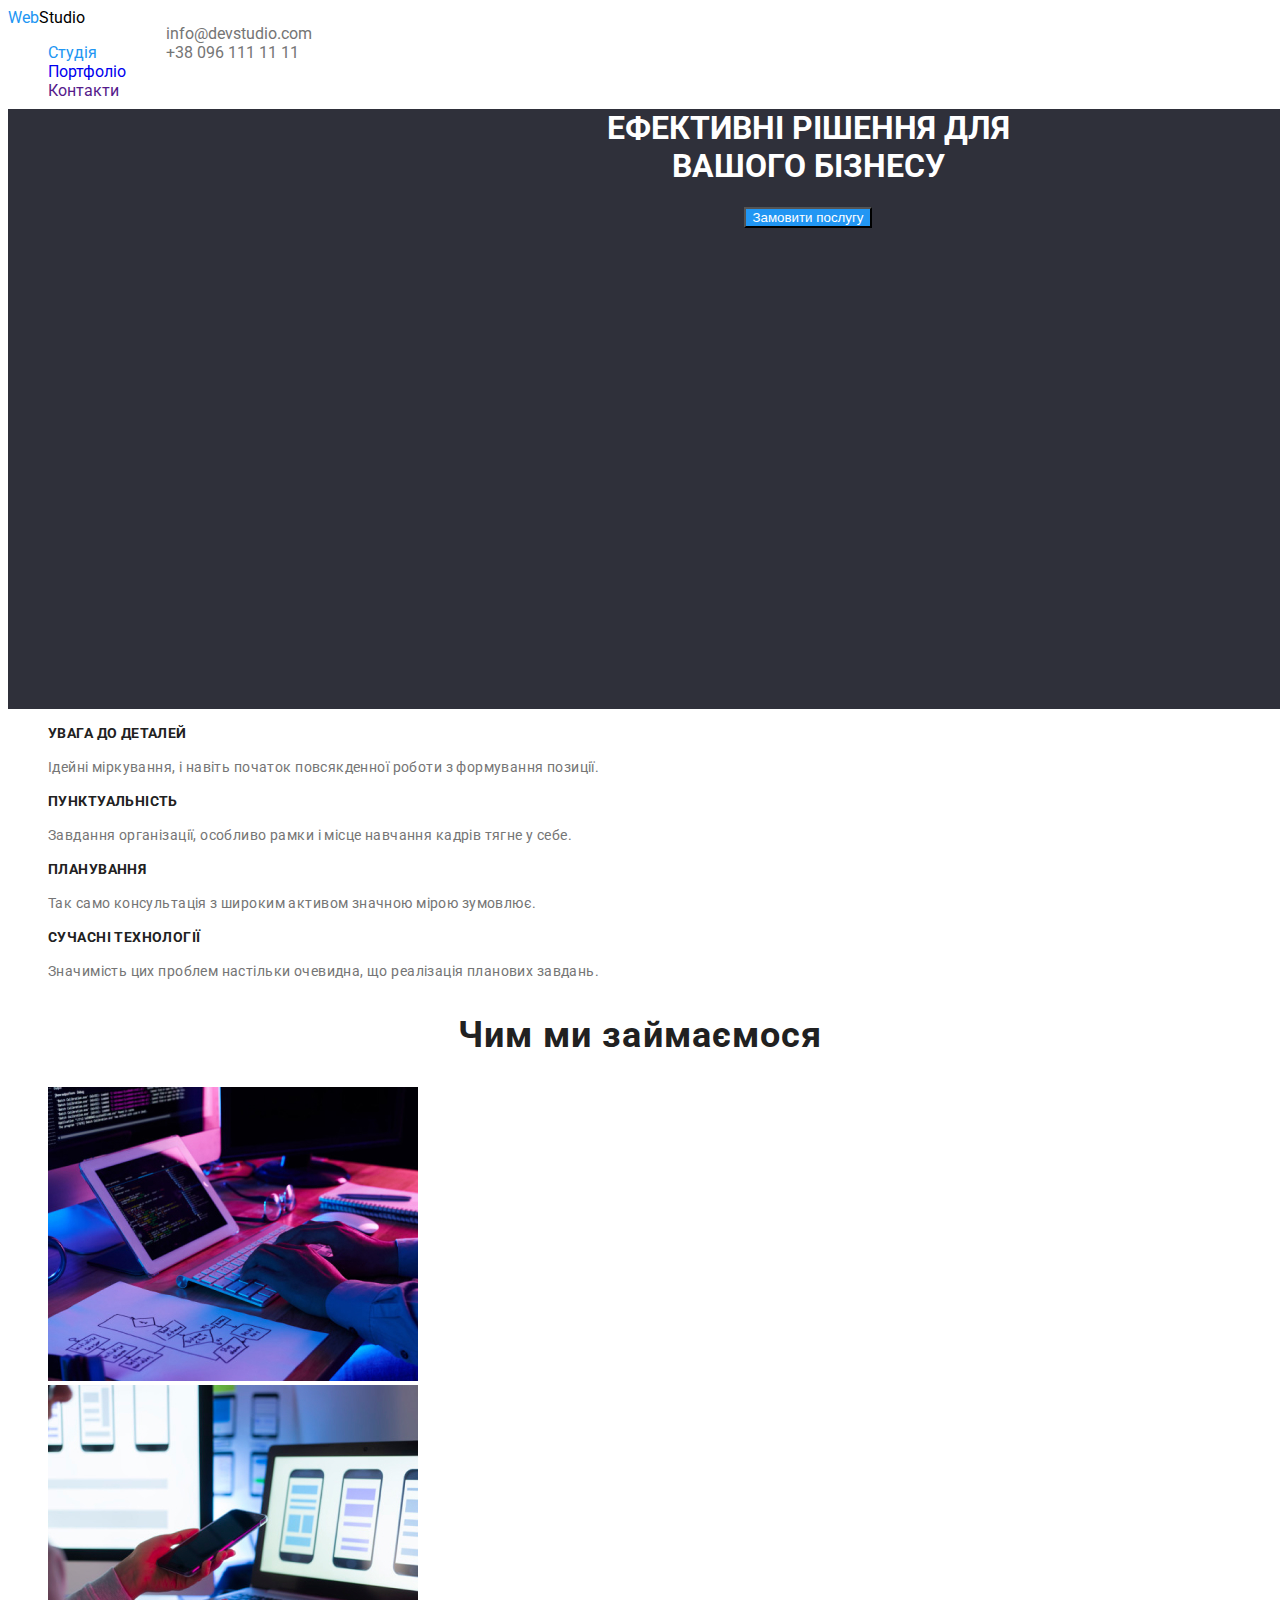
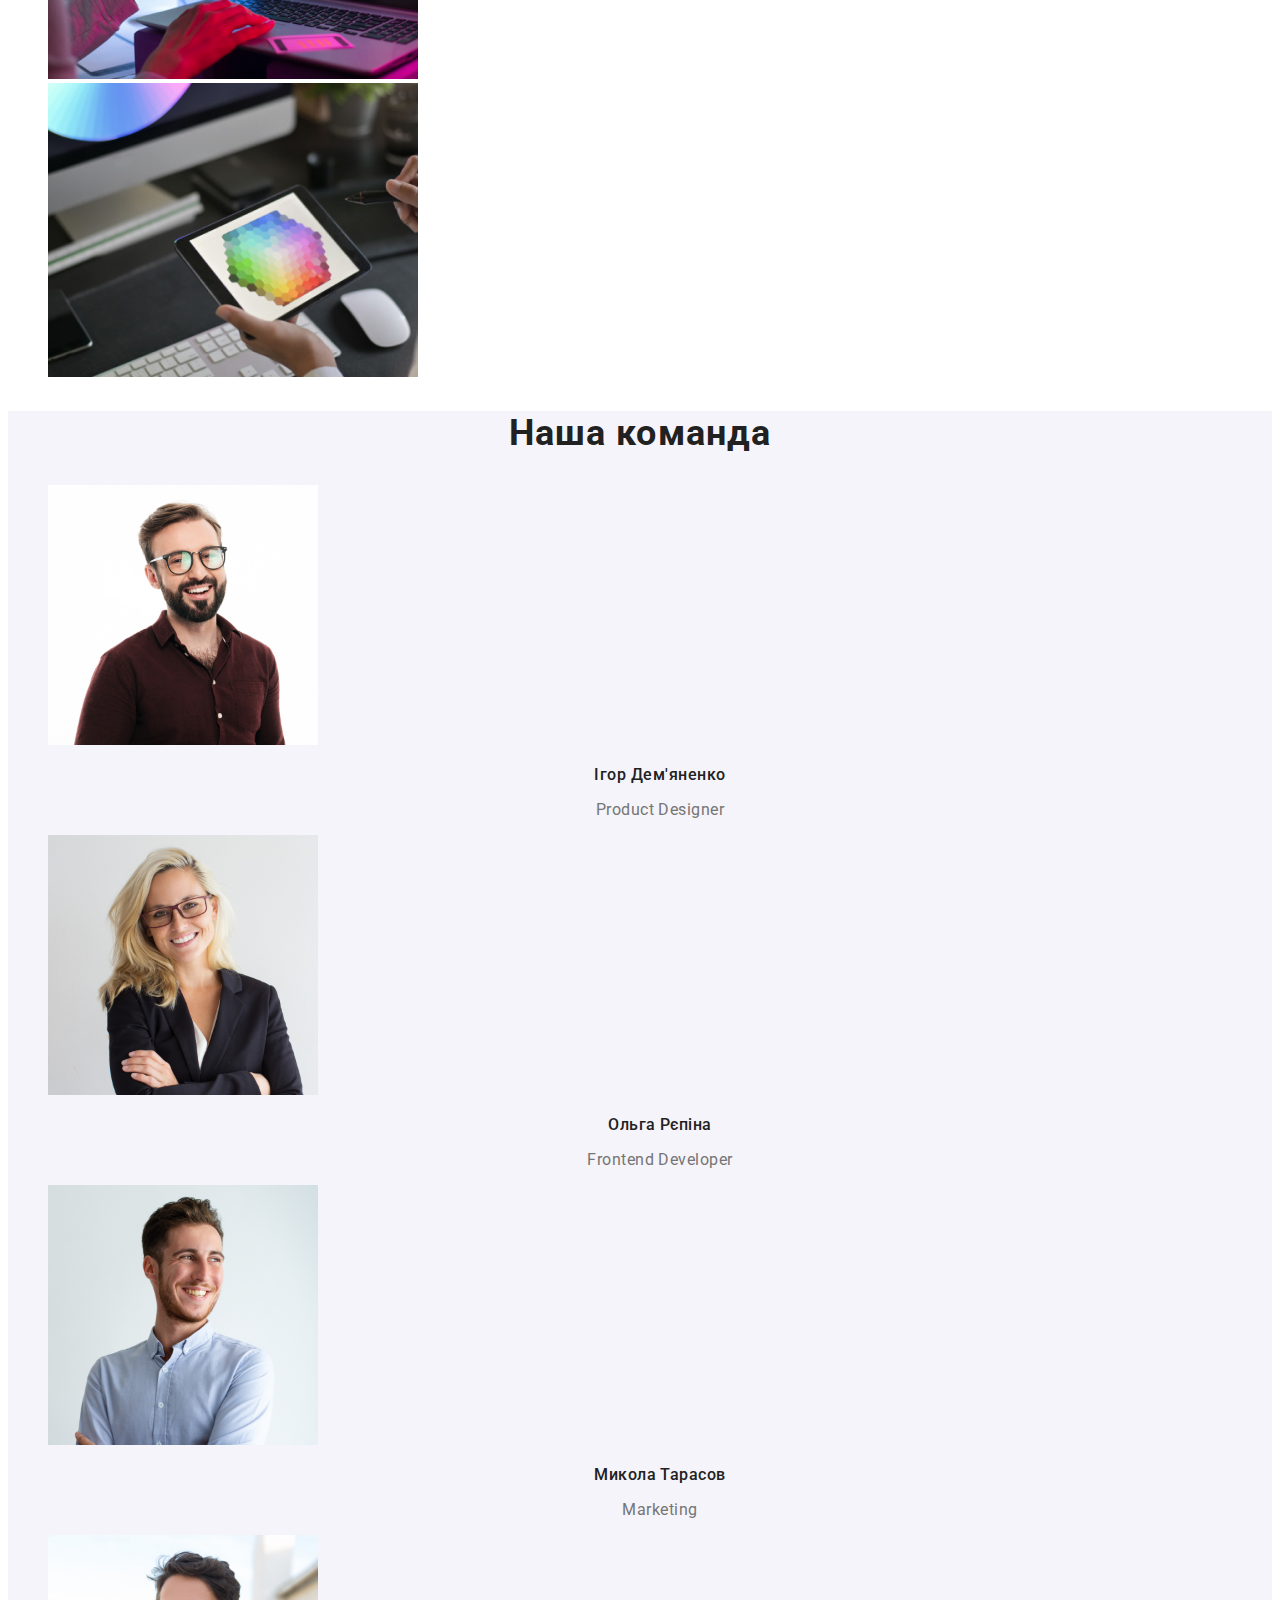
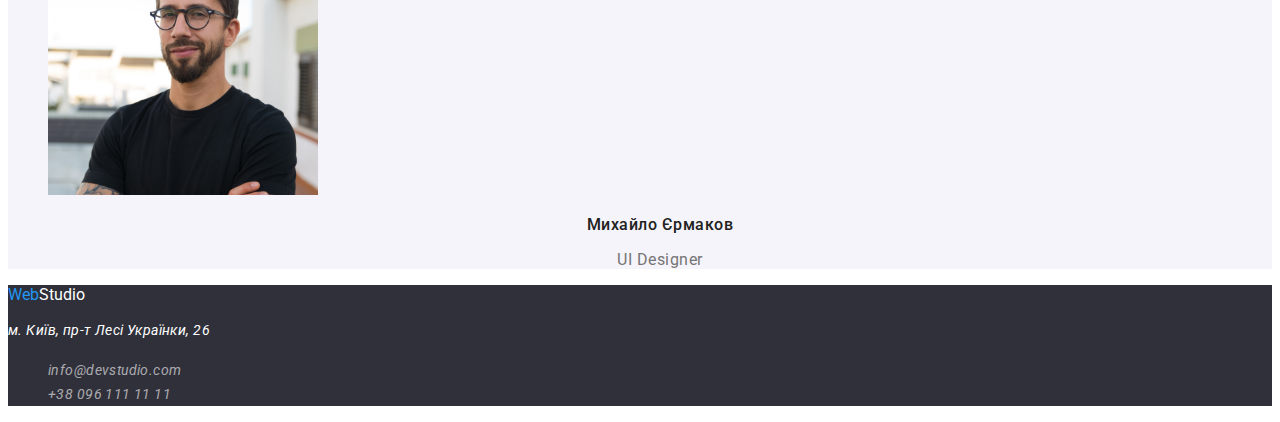
==== commit e976d8bc: "зробив деякі допрацювання" ====
--- a/index.html
+++ b/index.html
@@ -11,16 +11,16 @@
     <link rel="preconnect" href="https://fonts.gstatic.com" crossorigin>
     <link href="https://fonts.googleapis.com/css2?family=Raleway:wght@700&family=Roboto:wght@400;500;700;900&display=swap" rel="stylesheet">
     <!-- Styles -->
-    <link rel="stylesheet" href="/css/styles.css">
+    <link rel="stylesheet" href="./css/styles.css">
 </head>
 
 <body>
     <!--header-->
     <header class="page-header">
         <nav>
-            <a class="logo" lang="en" href="">Web<span class="logo-span">Studio</span></a>
+            <a class="logo" lang="en" href="./index.html">Web<span class="logo-span">Studio</span></a>
             <ul class="site-nav">
-                <li><a class="nav-link" href="./index.html">Студія</a></li>
+                <li><a class="nav-link current" href="./index.html">Студія</a></li>
                 <li><a class="nav-link" href="./portfolio.html">Портфоліо</a></li>
                 <li><a class="nav-link" href="">Контакти</a></li>
             </ul>
@@ -103,7 +103,7 @@
     </main>
     <!--footer-->
     <footer class="footer">
-        <a class="logo" lang="en" href="">Web<span class="footer-span">Studio</span></a>
+        <a class="logo" lang="en" href="./index.html">Web<span class="footer-span">Studio</span></a>
         <address>
             <p class="footer-text">м. Київ, пр-т Лесі Українки, 26</p>
             <ul class="footer-list">
--- a/css/styles.css
+++ b/css/styles.css
@@ -16,6 +16,12 @@
     font-family: roboto;
     color: var(--text-color);
 }
+.current {
+    color: var(--logo-color);
+}
+.push {
+    color:var(--logo-color);
+}
 
 /* header */
 .page-header {
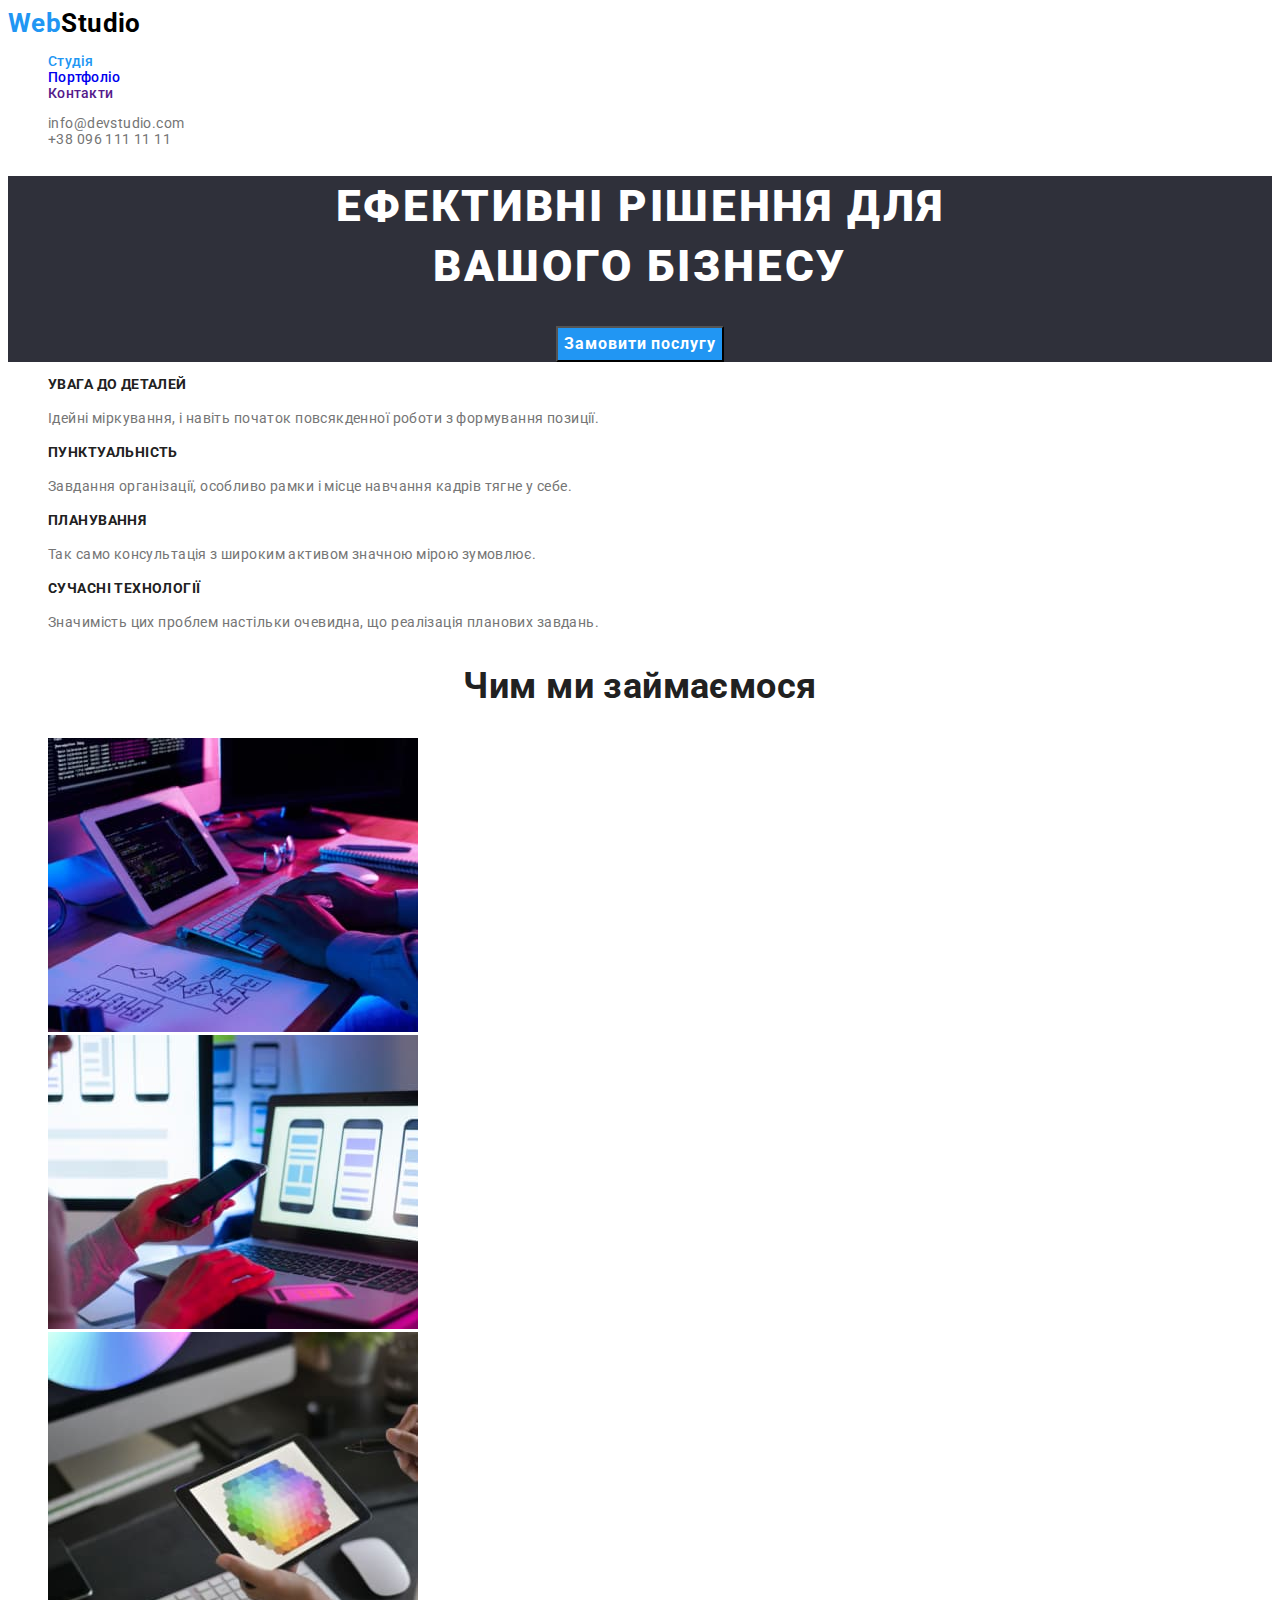
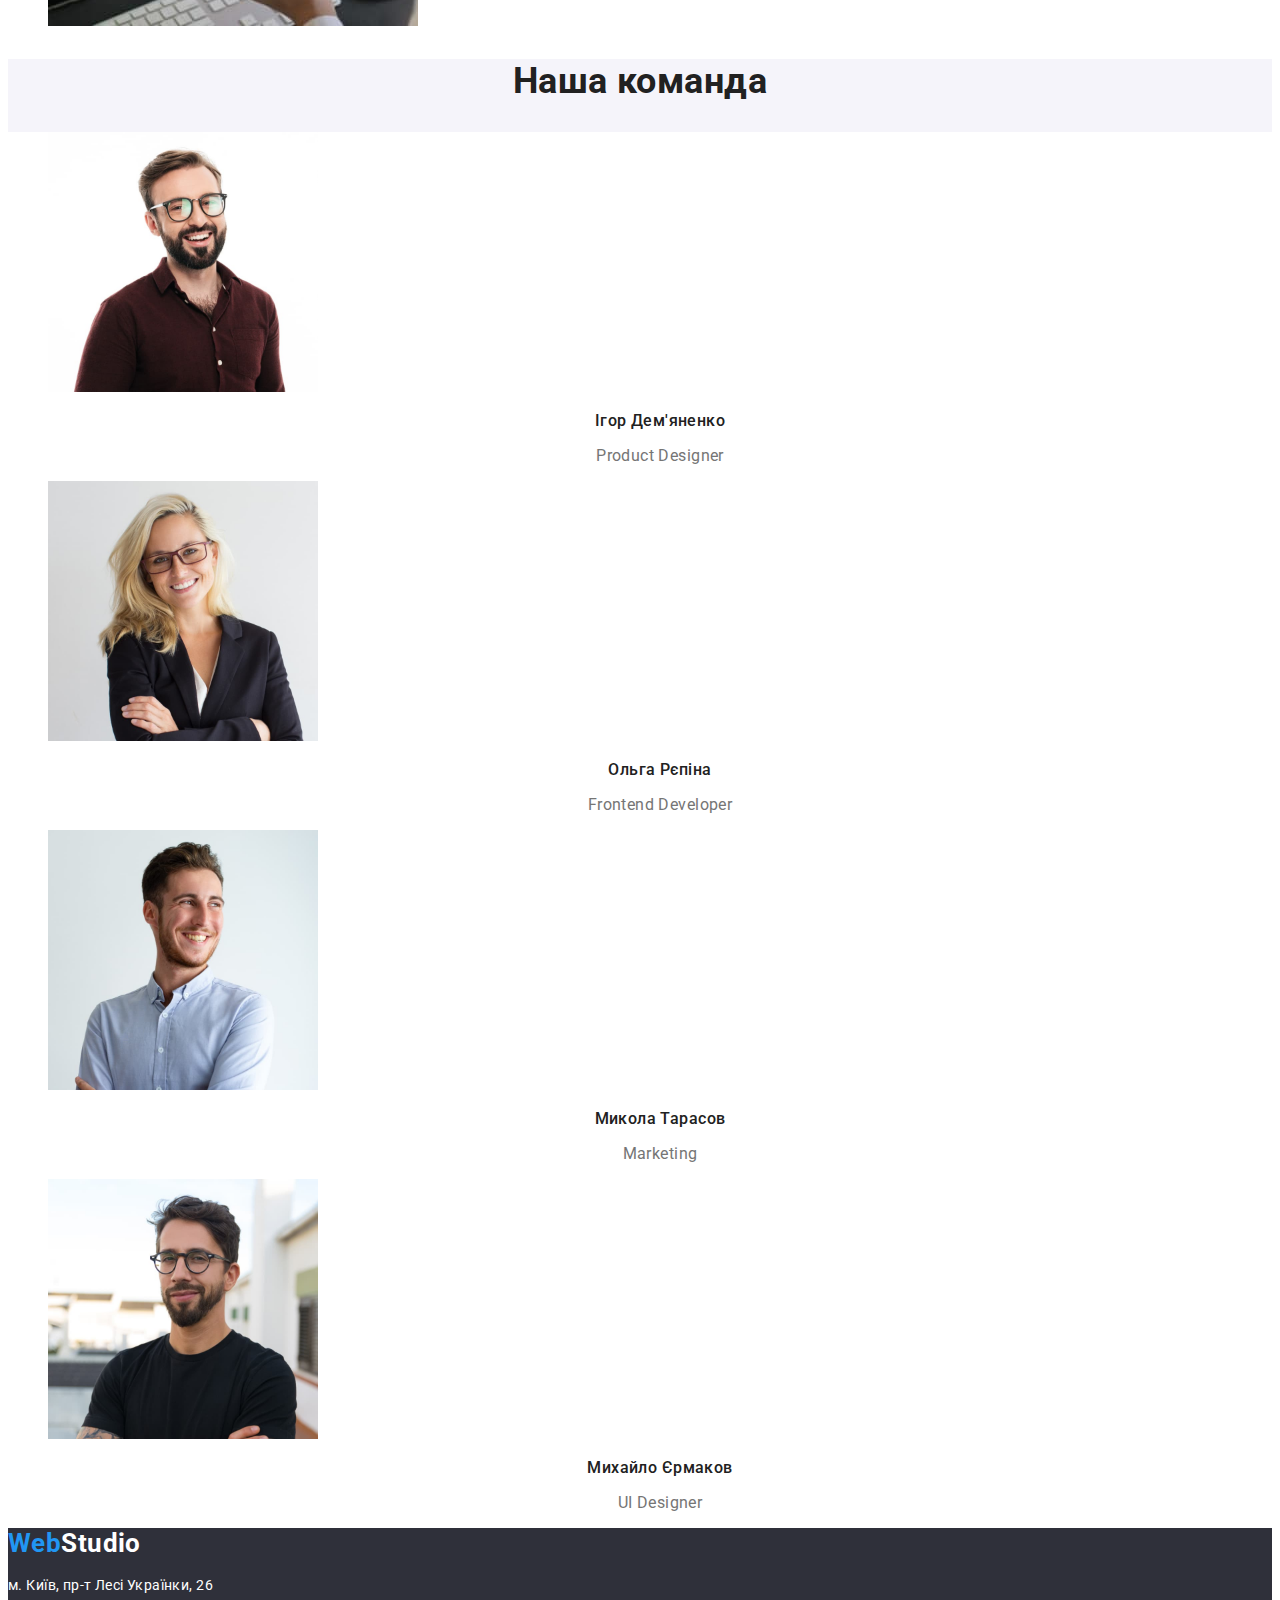
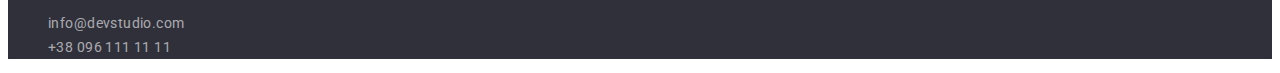
==== commit 8e0f48b7: "виправив помилки" ====
--- a/index.html
+++ b/index.html
@@ -39,7 +39,7 @@
             </section>
         <!--section-one-->
         <section class="section">
-            <h2 hidden >Features</h2>
+            <h2 class="visually-hidden" >Features</h2>
             <ul class="section-about">
                 <li>
                     <h3 class="section-title">УВАГА ДО ДЕТАЛЕЙ</h3>
@@ -64,13 +64,13 @@
             <h2 class="about-title">Чим ми займаємося</h2>
             <ul class="about-list">
                 <li>
-                    <img src="./images/img.jpg" alt="men with laptop" width="370" height="294">
+                    <img src="./images/img.jpg" alt="руки на клавіатурі" width="370" height="294">
                 </li>
                 <li>
-                    <img src="./images/img2.jpg" alt="women sit in pc with phone" width="370" height="294">
+                    <img src="./images/img2.jpg" alt="жінка з пк" width="370" height="294">
                 </li>
                 <li>
-                    <img src="./images/img3.jpg" alt="man with pan and laptop" width="370" height="294">
+                    <img src="./images/img3.jpg" alt="чоловік з ручкою і пк" width="370" height="294">
                 </li>
             </ul>
         </section>
@@ -79,22 +79,22 @@
             <h2 class="company-title">Наша команда</h2>
             <ul class="company-list">
                 <li>
-                    <img src="./images/person-one.jpg" alt="Product Designer" width="270" height="260">
+                    <img src="./images/person-one.jpg" alt="розробник продукту" width="270" height="260">
                     <h3 class="company-name">Ігор Дем'яненко</h3>
                     <p class="company-text" lang="en">Product Designer</p>
                 </li>
                 <li>
-                    <img src="./images/person-two.jpg" alt="Frontend Developer" width="270" height="260">
+                    <img src="./images/person-two.jpg" alt="фронтенд розробник" width="270" height="260">
                     <h3 class="company-name">Ольга Рєпіна</h3>
                     <p class="company-text" lang="en">Frontend Developer</p>
                 </li>
                 <li>
-                    <img src="./images/person-three.jpg" alt="Marketing" width="270" height="260">
+                    <img src="./images/person-three.jpg" alt="маркетинг" width="270" height="260">
                     <h3 class="company-name">Микола Тарасов</h3>
                     <p class="company-text" lang="en">Marketing</p>
                 </li>
                 <li>
-                    <img src="./images/person-four.jpg" alt="UI Designer" width="270" height="260">
+                    <img src="./images/person-four.jpg" alt="иі дизайнер" width="270" height="260">
                     <h3 class="company-name">Михайло Єрмаков</h3>
                     <p class="company-text" lang="en">UI Designer</p>
                 </li>
--- a/css/styles.css
+++ b/css/styles.css
@@ -9,11 +9,14 @@
     --logo-color: #2196F3;
     --second-bg-color: #F5F4FA;
     --footer-bg-color: #2F303A;
+    --button-hover-color: #188CE8;
 }
 /* body */
 body {
+    font-size: 14px;
+        font-family: var(--main-fonts);
+        letter-spacing: 0.03em;
     background-color: var(--bg-color);
-    font-family: roboto;
     color: var(--text-color);
 }
 .current {
@@ -25,13 +28,13 @@
 
 /* header */
 .page-header {
-width: 1600px;
-    height: 80px;
-    display: flex;
 }
 
 /* logo */
 .logo {
+    font-weight: 700;
+        font-size: 26px;
+        line-height: calc(31 / 26);
         color: var(--logo-color);
     text-decoration: none;
 }
@@ -42,6 +45,10 @@
 }
 /* nav */
 .site-nav {
+    font-weight: 500;
+        font-size: 14px;
+        line-height: calc(16 / 14);
+        letter-spacing: 0.02em;
         color: var(--primary-text-color);
         cursor: pointer;
         list-style: none;
@@ -71,33 +78,58 @@
 /* hero */
 .hero {
     background-color: var(--footer-bg-color);
-    width: 1600px;
-        height: 600px;
         text-align: center;
 }
 
 .hero-title {
     color: var(--bg-color);
     text-transform: uppercase;
+    font-weight: 900;
+        font-size: 44px;
+        line-height: calc(60 / 44);
+        text-align: center;
+        letter-spacing: 0.06em;
 }
 .hero-button {
+    font-family: inherit;
+    font-weight: 700;
+        font-size: 16px;
+        line-height: calc(30 / 16);
+        align-items: center;
+        text-align: center;
+        letter-spacing: 0.06em;
     background-color: var(--logo-color);
     color: var(--bg-color);
     cursor:pointer;
 }
+.hero-button:hover, .hero-button:focus {
+background-color: var(--button-hover-color);
+}
+
 /* section one */
 .section {}
 
+.visually-hidden {
+        position: absolute;
+        white-space: nowrap;
+        width: 1px;
+        height: 1px;
+        overflow: hidden;
+        border: 0;
+        padding: 0;
+        clip: rect(0 0 0 0);
+        clip-path: inset(50%);
+        margin: -1px;
+}
+
 .section-about {
     list-style: none;
 }
 
 .section-title {
-    font-style: normal;
         font-weight: 700;
         font-size: 14px;
         line-height: calc(16 / 14);
-        letter-spacing: 0.03em;
         text-transform: uppercase;
         color: var(--primary-text-color);
 }
@@ -105,19 +137,16 @@
 .section-text {
         font-size: 14px;
         line-height: calc(24 / 14);
-        letter-spacing: 0.03em;
         color: var(--accent-color);
 }
 /* section two */
 .about {}
 
 .about-title {
-    font-style: normal;
         font-weight: 700;
         font-size: 36px;
         line-height: calc(44 / 36);
         text-align: center;
-        letter-spacing: 0.03em;
         color: var(--primary-text-color);
 }
 .about-list {
@@ -130,15 +159,14 @@
 }
 
 .company-title {
-    font-style: normal;
         font-weight: 700;
         font-size: 36px;
         line-height: calc(44 / 36);
         text-align: center;
-        letter-spacing: 0.03em;
         color: var(--primary-text-color);
 }
 .company-list {
+    background-color: var(--bg-color);
     list-style: none;
 }
 
@@ -149,7 +177,6 @@
         font-size: 16px;
         line-height: calc(19 / 16);
         text-align: center;
-        letter-spacing: 0.03em;
         color: var(--primary-text-color);
 }
 
@@ -158,7 +185,6 @@
         font-size: 16px;
         line-height: calc(19 / 16);
         text-align: center;
-        letter-spacing: 0.03em;
         color: var(--accent-color);
 }
 /* footer */
@@ -172,8 +198,8 @@
 .footer-text {
         font-size: 14px;
         line-height: calc(24 / 14);
-        letter-spacing: 0.03em;
         color: var(--bg-color);
+        font-style: normal;
 }
 .footer-list {
     list-style: none;
@@ -183,9 +209,9 @@
 .footer-contacts {
         font-size: 14px;
         line-height: calc(24 / 14);
-        letter-spacing: 0.03em;
         color: rgba(255, 255, 255, 0.6);
         text-decoration: none;
+        font-style: normal;
 }
 .footer-contacts:hover, .footer-contacts:focus, .footer-contacts:active{
     color: var(--logo-color);
@@ -195,6 +221,7 @@
 }
 .img-list {
     list-style: none;
+    background-color: var(--bg-color);
 }
 .link-img {
     text-decoration: none;
@@ -211,7 +238,6 @@
 .sub-text {
     font-size: 16px;
         line-height: calc(30 / 16);
-        letter-spacing: 0.03em;
         color: var(--accent-color);
 }
 
@@ -219,6 +245,7 @@
 }
 
 .btn {
+    font-family: inherit;
     background-color: var(--second-bg-color);
     color: var(--primary-text-color);
     cursor: pointer;
@@ -226,7 +253,6 @@
         font-size: 16px;
         line-height: calc(26 / 16);
         text-align: center;
-        letter-spacing: 0.03em;
 }
 .btn:hover, .btn:focus, .btn:active {
     background-color: var(--logo-color);
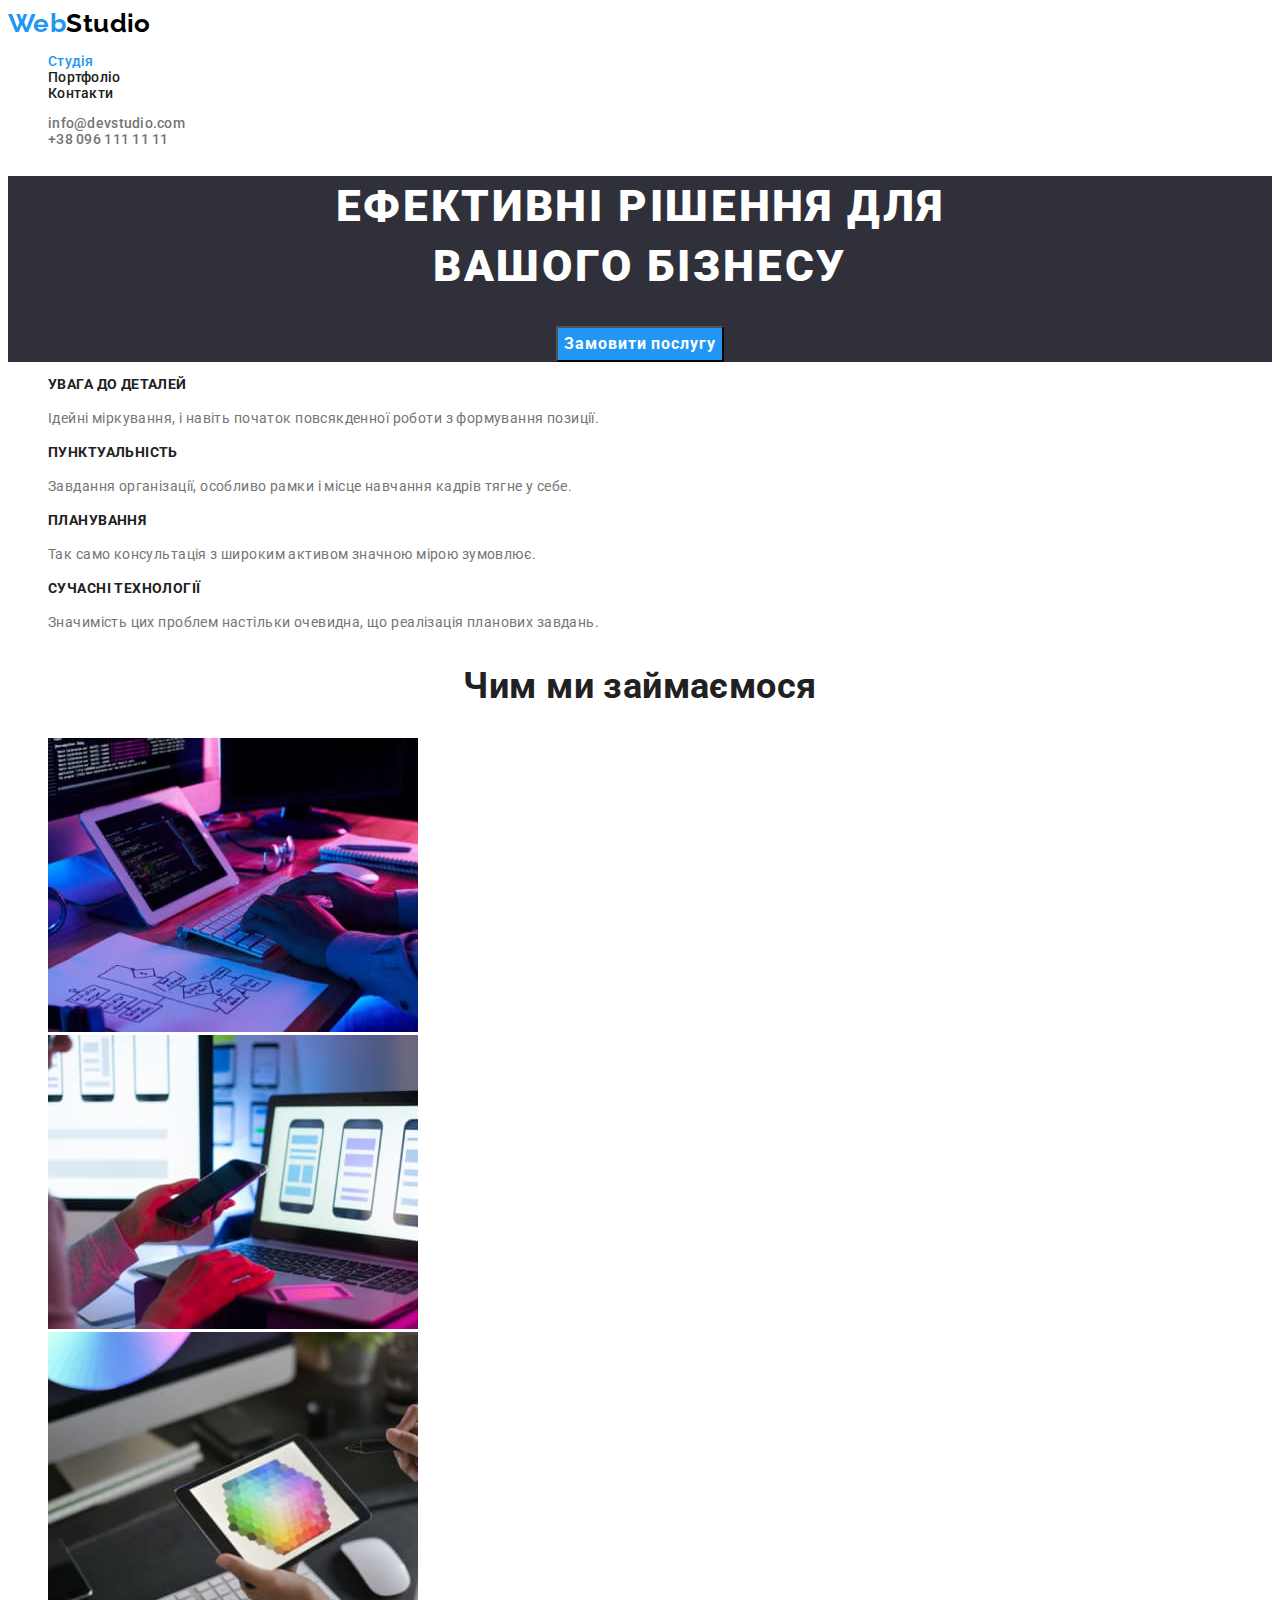
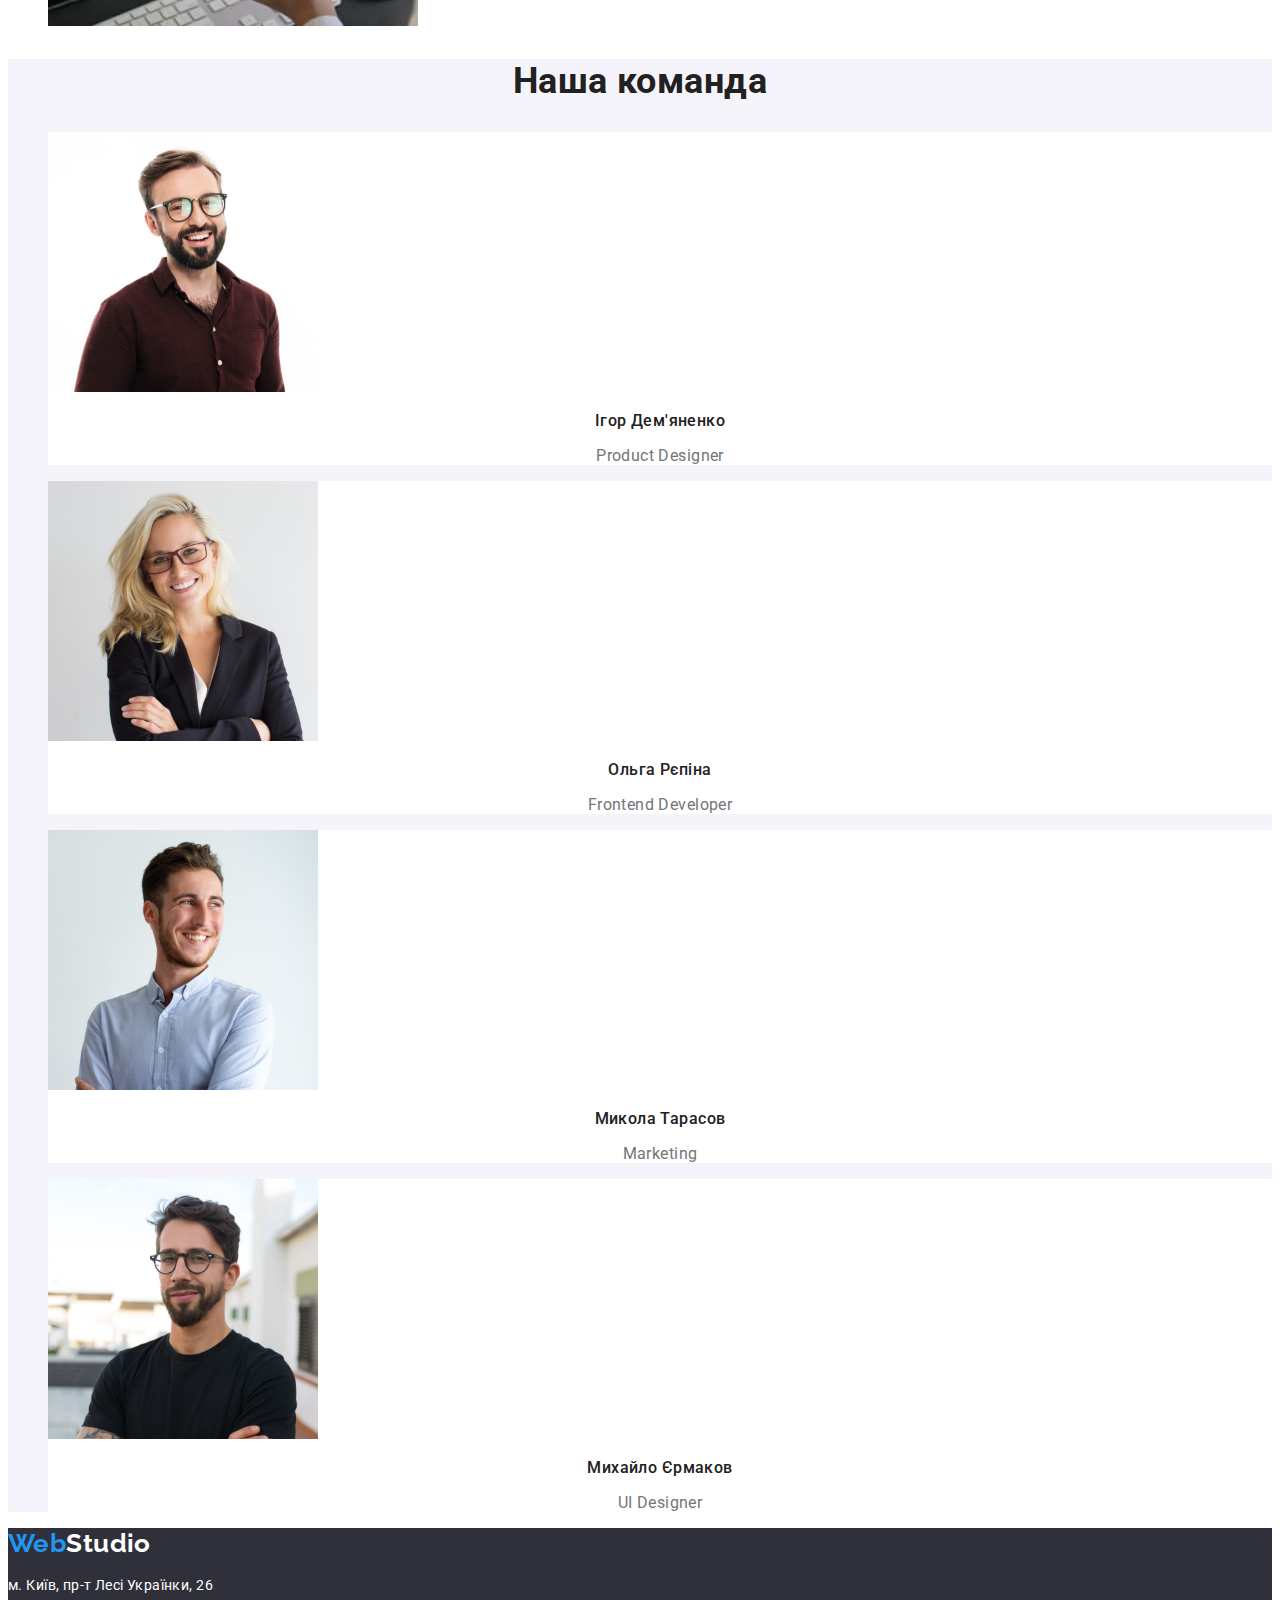
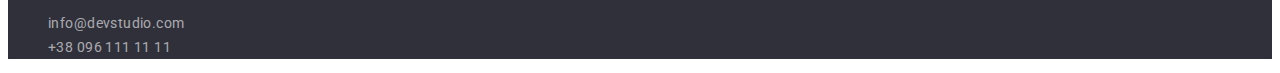
==== commit fc8ccb2f: "закінчив з помилками" ====
--- a/index.html
+++ b/index.html
@@ -21,8 +21,8 @@
             <a class="logo" lang="en" href="./index.html">Web<span class="logo-span">Studio</span></a>
             <ul class="site-nav">
                 <li><a class="nav-link current" href="./index.html">Студія</a></li>
-                <li><a class="nav-link" href="./portfolio.html">Портфоліо</a></li>
-                <li><a class="nav-link" href="">Контакти</a></li>
+                <li><a class="nav-link site-nav" href="./portfolio.html">Портфоліо</a></li>
+                <li><a class="nav-link site-nav" href="">Контакти</a></li>
             </ul>
         </nav>
         <ul class="site-contact">
@@ -77,23 +77,23 @@
         <!--section-three-->
         <section class="company">
             <h2 class="company-title">Наша команда</h2>
-            <ul class="company-list">
-                <li>
+            <ul >
+                <li class="company-list">
                     <img src="./images/person-one.jpg" alt="розробник продукту" width="270" height="260">
                     <h3 class="company-name">Ігор Дем'яненко</h3>
                     <p class="company-text" lang="en">Product Designer</p>
                 </li>
-                <li>
+                <li class="company-list">
                     <img src="./images/person-two.jpg" alt="фронтенд розробник" width="270" height="260">
                     <h3 class="company-name">Ольга Рєпіна</h3>
                     <p class="company-text" lang="en">Frontend Developer</p>
                 </li>
-                <li>
+                <li class="company-list">
                     <img src="./images/person-three.jpg" alt="маркетинг" width="270" height="260">
                     <h3 class="company-name">Микола Тарасов</h3>
                     <p class="company-text" lang="en">Marketing</p>
                 </li>
-                <li>
+                <li class="company-list">
                     <img src="./images/person-four.jpg" alt="иі дизайнер" width="270" height="260">
                     <h3 class="company-name">Михайло Єрмаков</h3>
                     <p class="company-text" lang="en">UI Designer</p>
--- a/css/styles.css
+++ b/css/styles.css
@@ -37,6 +37,7 @@
         line-height: calc(31 / 26);
         color: var(--logo-color);
     text-decoration: none;
+    font-family: raleway;
 }
 
 .logo-span {
@@ -63,6 +64,10 @@
 
 /* contacts */
 .contact-information {
+    font-weight: 500;
+        font-size: 14px;
+        line-height: calc(16 / 14);
+        letter-spacing: 0.02em;
         color: var(--accent-color);
         cursor: pointer;
         text-decoration: none;
